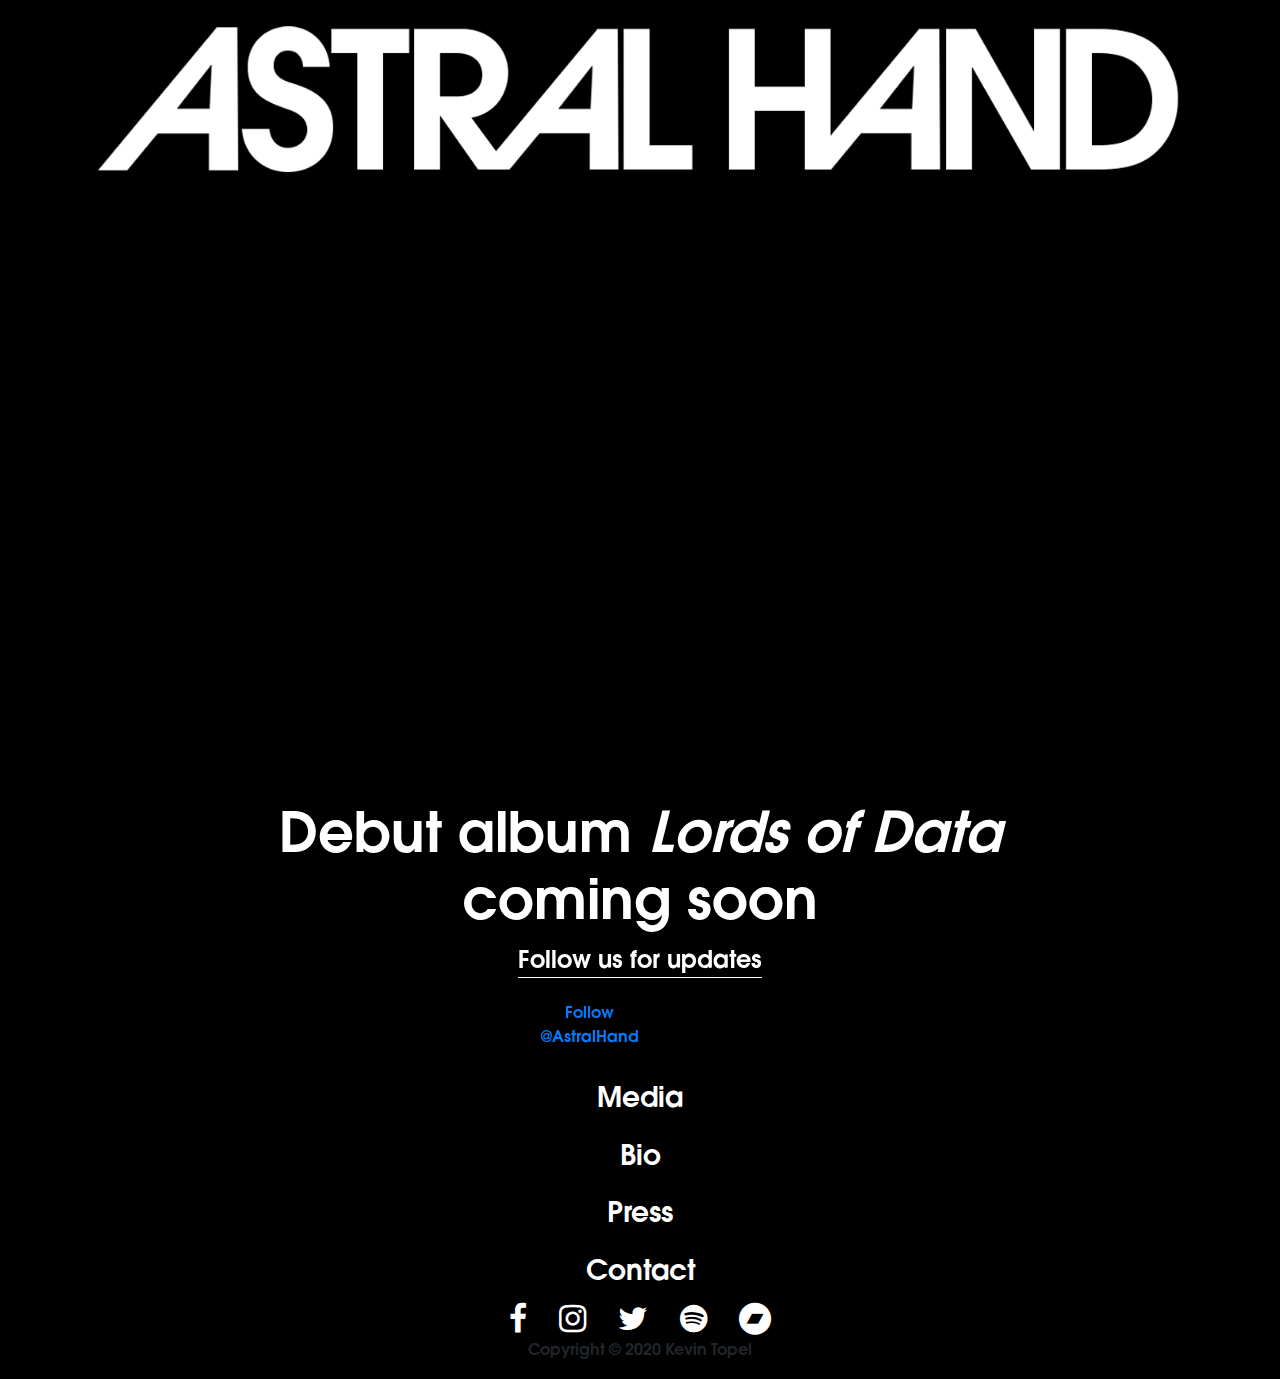
==== index.html @ 94a3e152 "renamed files" ====
<!doctype html>
<html lang="en">
  <head>
    <!-- Required meta tags -->
    <meta charset="utf-8">
    <meta name="viewport" content="width=device-width, initial-scale=1, shrink-to-fit=no">

    <!-- Bootstrap CSS -->
    <link rel="stylesheet" href="https://stackpath.bootstrapcdn.com/bootstrap/4.3.1/css/bootstrap.min.css" integrity="sha384-ggOyR0iXCbMQv3Xipma34MD+dH/1fQ784/j6cY/iJTQUOhcWr7x9JvoRxT2MZw1T" crossorigin="anonymous">
    <link rel="stylesheet" href="https://cdnjs.cloudflare.com/ajax/libs/font-awesome/4.7.0/css/font-awesome.min.css">
    <link rel="stylesheet" href="styles.css">
    <title>ASTRAL HAND</title>
  </head>
  <body>

    <!-- facebook requirements -->
    <div id="fb-root"></div>
    <script async defer crossorigin="anonymous" src="https://connect.facebook.net/en_US/sdk.js#xfbml=1&version=v9.0&appId=209479510712229&autoLogAppEvents=1" nonce="8YjxgKuF"></script>

    <div class="container">
      <div class="row">
        <div class="col">
          <svg class="img-fluid" xmlns="http://www.w3.org/2000/svg" xmlns:xlink="http://www.w3.org/1999/xlink" width="1400" height="250" viewBox="0 0 1400 250">
            <image id="Layer_0" data-name="Layer 0" width="1400" height="250" xlink:href="[data-uri]"/>
            <image id="ASTRAL_HAND_copy" data-name="ASTRAL HAND copy" x="16" y="33" width="1367" height="184" xlink:href="[data-uri]"/>
          </svg>
        </div>
      </div>

      <div class="row">
        <div class="col text-center d-flex justify-content-center">
          <iframe class="d-none d-md-flex rounded mb-0" style="border: 0; width: 50%; height: auto;" src="https://bandcamp.com/EmbeddedPlayer/track=705597016/size=large/bgcol=ffffff/linkcol=0687f5/tracklist=false/artwork=small/transparent=true/" seamless><a href="https://astralhand.bandcamp.com/track/navigator-single">Navigator (Single) by ASTRAL HAND</a></iframe>
          <iframe class="d-flex d-md-none rounded mb-1" style="border: 0; width: 100%; height: 42px;" src="https://bandcamp.com/EmbeddedPlayer/track=705597016/size=small/bgcol=ffffff/linkcol=0687f5/artwork=none/transparent=true/" seamless><a href="https://astralhand.bandcamp.com/track/navigator-single">Navigator (Single) by ASTRAL HAND</a></iframe>
          <!-- <iframe class="d-flex d-md-none rounded mb-3" style="border: 0; width: 350px; height: 442px;" src="https://bandcamp.com/EmbeddedPlayer/track=705597016/size=large/bgcol=ffffff/linkcol=0687f5/tracklist=false/transparent=true/" seamless><a href="https://astralhand.bandcamp.com/track/navigator-single">Navigator (Single) by ASTRAL HAND</a></iframe> -->
        </div>
      </div>

      <div class="row mb-1">
        <div class="col">
          <div id="mobile-jumbo" class="jumbotron jumbotron-fluid d-flex d-md-none">
            <div class="container-fluid text-center text-white border-light rounded">
              <div class="row">
                <div class="col-12 d-flex justify-content-center">
                  <p></p>
                  <p class=" animated">Debut album <i>Lords of Data</i> coming soon</p>
                </div>
              </div>
              <div class="row">
                <div class="col d-flex justify-content-center text-left">
                  <p class="animated border-bottom border-light">Follow us for updates</p>
                </div>
              </div>
              <div class="row">
                <div class="col-4">

                </div>
                <div class="col-4">
                  <div class="container-fluid">
                    <div class="row">
                      <div class="col-5">

                      </div>
                      <div class="col-2 d-flex flex-row justify-content-center align-middle mt-0">
                        <div class="fb-like scl-btn mx-4" data-href="https://www.facebook.com/astralhandband" data-layout="button" data-action="like" data-size="large" data-share="false"></div>
                        <a href="https://twitter.com/AstralHand?ref_src=twsrc%5Etfw" class="twitter-follow-button scl-btn mx-4" data-show-screen-name="false" data-size="large" data-show-count="false">Follow @AstralHand</a><script async src="https://platform.twitter.com/widgets.js" charset="utf-8"></script>
                        <iframe class="scl-btn mx-4" src="https://open.spotify.com/follow/1/?uri=spotify:artist:28O8ZqABd2cCWb66kEAWxn&size=basic&theme=dark&show-count=0" width="150" height="25" scrolling="no" frameborder="0" style="border:none; overflow:hidden;" allowtransparency="true"></iframe>
                      </div>
                      <div class="col-5">

                      </div>
                    </div>
                  </div>
                </div>
                <div class="col-4">

                </div>
              </div>
              </div>
            </div>
          </div>
        </div>
      </div>
      <!-- <div class="row">
        <div class="col">
            <img class="img-fluid rounded mb-0" src="astral_hand_assets/astral_hand_band.jpg" alt="">
        </div>
      </div> -->
      <div class="row  mb-0">
        <div class="col">
          <div id="animation" class="carousel slide" data-ride="carousel">
            <div class="carousel-inner">
              <div class="carousel-item active">
                <div class="embed-responsive embed-responsive-16by9">
                  <video class="embed-resposnive-item rounded" src="astral_hand_assets/astral_hand_animation.mp4" autoplay muted loop></video>
                </div>
                <div class="carousel-caption d-none d-md-flex">
                  <div class="container text-center text-white">
                    <div class="row">
                      <div class="col-12 d-flex justify-content-center">
                        <h1 class="display-4 animated">Debut album <i>Lords of Data</i> coming soon</h1>
                      </div>
                    </div>
                    <div class="row">
                      <div class="col d-flex justify-content-center text-left">
                        <h4 class="animated border-bottom border-light">Follow us for updates</h4>
                      </div>
                    </div>
                    <div class="row">
                      <div class="col-4">

                      </div>
                      <div class="col-4">
                        <div class="container-fluid">
                          <div class="row">
                            <div class="col-5">

                            </div>
                            <div class="col-2 d-flex flex-row justify-content-center align-middle mt-3">
                              <div class="fb-like scl-btn mx-4" data-href="https://www.facebook.com/astralhandband" data-layout="button" data-action="like" data-size="large" data-share="false"></div>
                              <a href="https://twitter.com/AstralHand?ref_src=twsrc%5Etfw" class="twitter-follow-button scl-btn mx-4" data-show-screen-name="false" data-size="large" data-show-count="false">Follow @AstralHand</a><script async src="https://platform.twitter.com/widgets.js" charset="utf-8"></script>
                              <iframe class="scl-btn mx-4" src="https://open.spotify.com/follow/1/?uri=spotify:artist:28O8ZqABd2cCWb66kEAWxn&size=basic&theme=dark&show-count=0" width="150" height="25" scrolling="no" frameborder="0" style="border:none; overflow:hidden;" allowtransparency="true"></iframe>
                            </div>
                            <div class="col-5">

                            </div>
                          </div>
                        </div>
                      </div>
                      <div class="col-4">

                      </div>
                    </div>
                  </div>
                </div>
              </div>
            </div>
          </div>
        </div>
      </div>
      <div class="row">
        <div class="col">
          <div id="accordion" class="text-center">
            <div class="card">
              <div class="card-header" id="media">
                <h3 class="mb-0">
                  <a href="#media" class="collapsed text-white" data-toggle="collapse" data-target="#media-content" aria-expanded="false" aria-controls="bio-content">
                  Media
                </a>
              </h3>
              </div>
              <div class="container">
                <div class="row">
                  <div class="col">
                    <div id="media-content" class="collapse" aria-labelledby="media" data-parent="#accordion">
                      <div class="container-fluid">
                        <div class="row py-1">
                          <div class="col-0 col-md-3">

                          </div>
                          <div class="col-12 col-md-6 d-flex justify-content-center">
                              <span class="d-none d-md-block embed-responsive embed-responsive-1by1">
                                <blockquote class="instagram-media embed-responsive-item" data-instgrm-permalink="https://www.instagram.com/p/CJyxwRrnAkh/?utm_source=ig_embed&amp;utm_campaign=loading" data-instgrm-version="13" style=" background:#FFF; border:0; border-radius:3px; box-shadow:0 0 1px 0 rgba(0,0,0,0.5),0 1px 10px 0 rgba(0,0,0,0.15); margin: 1px; max-width:540px; min-width:326px; padding:0; width:99.375%; width:-webkit-calc(100% - 2px); width:calc(100% - 2px);"><div style="padding:16px;"> <a href="https://www.instagram.com/p/CJyxwRrnAkh/?utm_source=ig_embed&amp;utm_campaign=loading" style=" background:#FFFFFF; line-height:0; padding:0 0; text-align:center; text-decoration:none; width:100%;" target="_blank"> <div style=" display: flex; flex-direction: row; align-items: center;"> <div style="background-color: #F4F4F4; border-radius: 50%; flex-grow: 0; height: 40px; margin-right: 14px; width: 40px;"></div> <div style="display: flex; flex-direction: column; flex-grow: 1; justify-content: center;"> <div style=" background-color: #F4F4F4; border-radius: 4px; flex-grow: 0; height: 14px; margin-bottom: 6px; width: 100px;"></div> <div style=" background-color: #F4F4F4; border-radius: 4px; flex-grow: 0; height: 14px; width: 60px;"></div></div></div><div style="padding: 19% 0;"></div> <div style="display:block; height:50px; margin:0 auto 12px; width:50px;"><svg width="50px" height="50px" viewBox="0 0 60 60" version="1.1" xmlns="https://www.w3.org/2000/svg" xmlns:xlink="https://www.w3.org/1999/xlink"><g stroke="none" stroke-width="1" fill="none" fill-rule="evenodd"><g transform="translate(-511.000000, -20.000000)" fill="#000000"><g><path d="M556.869,30.41 C554.814,30.41 553.148,32.076 553.148,34.131 C553.148,36.186 554.814,37.852 556.869,37.852 C558.924,37.852 560.59,36.186 560.59,34.131 C560.59,32.076 558.924,30.41 556.869,30.41 M541,60.657 C535.114,60.657 530.342,55.887 530.342,50 C530.342,44.114 535.114,39.342 541,39.342 C546.887,39.342 551.658,44.114 551.658,50 C551.658,55.887 546.887,60.657 541,60.657 M541,33.886 C532.1,33.886 524.886,41.1 524.886,50 C524.886,58.899 532.1,66.113 541,66.113 C549.9,66.113 557.115,58.899 557.115,50 C557.115,41.1 549.9,33.886 541,33.886 M565.378,62.101 C565.244,65.022 564.756,66.606 564.346,67.663 C563.803,69.06 563.154,70.057 562.106,71.106 C561.058,72.155 560.06,72.803 558.662,73.347 C557.607,73.757 556.021,74.244 553.102,74.378 C549.944,74.521 548.997,74.552 541,74.552 C533.003,74.552 532.056,74.521 528.898,74.378 C525.979,74.244 524.393,73.757 523.338,73.347 C521.94,72.803 520.942,72.155 519.894,71.106 C518.846,70.057 518.197,69.06 517.654,67.663 C517.244,66.606 516.755,65.022 516.623,62.101 C516.479,58.943 516.448,57.996 516.448,50 C516.448,42.003 516.479,41.056 516.623,37.899 C516.755,34.978 517.244,33.391 517.654,32.338 C518.197,30.938 518.846,29.942 519.894,28.894 C520.942,27.846 521.94,27.196 523.338,26.654 C524.393,26.244 525.979,25.756 528.898,25.623 C532.057,25.479 533.004,25.448 541,25.448 C548.997,25.448 549.943,25.479 553.102,25.623 C556.021,25.756 557.607,26.244 558.662,26.654 C560.06,27.196 561.058,27.846 562.106,28.894 C563.154,29.942 563.803,30.938 564.346,32.338 C564.756,33.391 565.244,34.978 565.378,37.899 C565.522,41.056 565.552,42.003 565.552,50 C565.552,57.996 565.522,58.943 565.378,62.101 M570.82,37.631 C570.674,34.438 570.167,32.258 569.425,30.349 C568.659,28.377 567.633,26.702 565.965,25.035 C564.297,23.368 562.623,22.342 560.652,21.575 C558.743,20.834 556.562,20.326 553.369,20.18 C550.169,20.033 549.148,20 541,20 C532.853,20 531.831,20.033 528.631,20.18 C525.438,20.326 523.257,20.834 521.349,21.575 C519.376,22.342 517.703,23.368 516.035,25.035 C514.368,26.702 513.342,28.377 512.574,30.349 C511.834,32.258 511.326,34.438 511.181,37.631 C511.035,40.831 511,41.851 511,50 C511,58.147 511.035,59.17 511.181,62.369 C511.326,65.562 511.834,67.743 512.574,69.651 C513.342,71.625 514.368,73.296 516.035,74.965 C517.703,76.634 519.376,77.658 521.349,78.425 C523.257,79.167 525.438,79.673 528.631,79.82 C531.831,79.965 532.853,80.001 541,80.001 C549.148,80.001 550.169,79.965 553.369,79.82 C556.562,79.673 558.743,79.167 560.652,78.425 C562.623,77.658 564.297,76.634 565.965,74.965 C567.633,73.296 568.659,71.625 569.425,69.651 C570.167,67.743 570.674,65.562 570.82,62.369 C570.966,59.17 571,58.147 571,50 C571,41.851 570.966,40.831 570.82,37.631"></path></g></g></g></svg></div><div style="padding-top: 8px;"> <div style=" color:#3897f0; font-family:Arial,sans-serif; font-size:14px; font-style:normal; font-weight:550; line-height:18px;"> View this post on Instagram</div></div><div style="padding: 12.5% 0;"></div> <div style="display: flex; flex-direction: row; margin-bottom: 14px; align-items: center;"><div> <div style="background-color: #F4F4F4; border-radius: 50%; height: 12.5px; width: 12.5px; transform: translateX(0px) translateY(7px);"></div> <div style="background-color: #F4F4F4; height: 12.5px; transform: rotate(-45deg) translateX(3px) translateY(1px); width: 12.5px; flex-grow: 0; margin-right: 14px; margin-left: 2px;"></div> <div style="background-color: #F4F4F4; border-radius: 50%; height: 12.5px; width: 12.5px; transform: translateX(9px) translateY(-18px);"></div></div><div style="margin-left: 8px;"> <div style=" background-color: #F4F4F4; border-radius: 50%; flex-grow: 0; height: 20px; width: 20px;"></div> <div style=" width: 0; height: 0; border-top: 2px solid transparent; border-left: 6px solid #f4f4f4; border-bottom: 2px solid transparent; transform: translateX(16px) translateY(-4px) rotate(30deg)"></div></div><div style="margin-left: auto;"> <div style=" width: 0px; border-top: 8px solid #F4F4F4; border-right: 8px solid transparent; transform: translateY(16px);"></div> <div style=" background-color: #F4F4F4; flex-grow: 0; height: 12px; width: 16px; transform: translateY(-4px);"></div> <div style=" width: 0; height: 0; border-top: 8px solid #F4F4F4; border-left: 8px solid transparent; transform: translateY(-4px) translateX(8px);"></div></div></div> <div style="display: flex; flex-direction: column; flex-grow: 1; justify-content: center; margin-bottom: 24px;"> <div style=" background-color: #F4F4F4; border-radius: 4px; flex-grow: 0; height: 14px; margin-bottom: 6px; width: 224px;"></div> <div style=" background-color: #F4F4F4; border-radius: 4px; flex-grow: 0; height: 14px; width: 144px;"></div></div></a><p style=" color:#c9c8cd; font-family:Arial,sans-serif; font-size:14px; line-height:17px; margin-bottom:0; margin-top:8px; overflow:hidden; padding:8px 0 7px; text-align:center; text-overflow:ellipsis; white-space:nowrap;"><a href="https://www.instagram.com/p/CJyxwRrnAkh/?utm_source=ig_embed&amp;utm_campaign=loading" style=" color:#c9c8cd; font-family:Arial,sans-serif; font-size:14px; font-style:normal; font-weight:normal; line-height:17px; text-decoration:none;" target="_blank">A post shared by ASTRAL HAND (@astral_hand)</a></p></div></blockquote> <script async src="//www.instagram.com/embed.js"></script>
                              </span>
                            <span class="d-block d-md-none">
                              <blockquote class="instagram-media text-center" data-instgrm-permalink="https://www.instagram.com/p/CJyxwRrnAkh/?utm_source=ig_embed&amp;utm_campaign=loading" data-instgrm-version="13" style=" background:#FFF; border:0; border-radius:3px; box-shadow:0 0 1px 0 rgba(0,0,0,0.5),0 1px 10px 0 rgba(0,0,0,0.15); margin: 1px; max-width:540px; min-width:326px; padding:0; width:99.375%; width:-webkit-calc(100% - 2px); width:calc(100% - 2px);"><div style="padding:16px;"> <a href="https://www.instagram.com/p/CJyxwRrnAkh/?utm_source=ig_embed&amp;utm_campaign=loading" style=" background:#FFFFFF; line-height:0; padding:0 0; text-align:center; text-decoration:none; width:100%;" target="_blank"> <div style=" display: flex; flex-direction: row; align-items: center;"> <div style="background-color: #F4F4F4; border-radius: 50%; flex-grow: 0; height: 40px; margin-right: 14px; width: 40px;"></div> <div style="display: flex; flex-direction: column; flex-grow: 1; justify-content: center;"> <div style=" background-color: #F4F4F4; border-radius: 4px; flex-grow: 0; height: 14px; margin-bottom: 6px; width: 100px;"></div> <div style=" background-color: #F4F4F4; border-radius: 4px; flex-grow: 0; height: 14px; width: 60px;"></div></div></div><div style="padding: 19% 0;"></div> <div style="display:block; height:50px; margin:0 auto 12px; width:50px;"><svg width="50px" height="50px" viewBox="0 0 60 60" version="1.1" xmlns="https://www.w3.org/2000/svg" xmlns:xlink="https://www.w3.org/1999/xlink"><g stroke="none" stroke-width="1" fill="none" fill-rule="evenodd"><g transform="translate(-511.000000, -20.000000)" fill="#000000"><g><path d="M556.869,30.41 C554.814,30.41 553.148,32.076 553.148,34.131 C553.148,36.186 554.814,37.852 556.869,37.852 C558.924,37.852 560.59,36.186 560.59,34.131 C560.59,32.076 558.924,30.41 556.869,30.41 M541,60.657 C535.114,60.657 530.342,55.887 530.342,50 C530.342,44.114 535.114,39.342 541,39.342 C546.887,39.342 551.658,44.114 551.658,50 C551.658,55.887 546.887,60.657 541,60.657 M541,33.886 C532.1,33.886 524.886,41.1 524.886,50 C524.886,58.899 532.1,66.113 541,66.113 C549.9,66.113 557.115,58.899 557.115,50 C557.115,41.1 549.9,33.886 541,33.886 M565.378,62.101 C565.244,65.022 564.756,66.606 564.346,67.663 C563.803,69.06 563.154,70.057 562.106,71.106 C561.058,72.155 560.06,72.803 558.662,73.347 C557.607,73.757 556.021,74.244 553.102,74.378 C549.944,74.521 548.997,74.552 541,74.552 C533.003,74.552 532.056,74.521 528.898,74.378 C525.979,74.244 524.393,73.757 523.338,73.347 C521.94,72.803 520.942,72.155 519.894,71.106 C518.846,70.057 518.197,69.06 517.654,67.663 C517.244,66.606 516.755,65.022 516.623,62.101 C516.479,58.943 516.448,57.996 516.448,50 C516.448,42.003 516.479,41.056 516.623,37.899 C516.755,34.978 517.244,33.391 517.654,32.338 C518.197,30.938 518.846,29.942 519.894,28.894 C520.942,27.846 521.94,27.196 523.338,26.654 C524.393,26.244 525.979,25.756 528.898,25.623 C532.057,25.479 533.004,25.448 541,25.448 C548.997,25.448 549.943,25.479 553.102,25.623 C556.021,25.756 557.607,26.244 558.662,26.654 C560.06,27.196 561.058,27.846 562.106,28.894 C563.154,29.942 563.803,30.938 564.346,32.338 C564.756,33.391 565.244,34.978 565.378,37.899 C565.522,41.056 565.552,42.003 565.552,50 C565.552,57.996 565.522,58.943 565.378,62.101 M570.82,37.631 C570.674,34.438 570.167,32.258 569.425,30.349 C568.659,28.377 567.633,26.702 565.965,25.035 C564.297,23.368 562.623,22.342 560.652,21.575 C558.743,20.834 556.562,20.326 553.369,20.18 C550.169,20.033 549.148,20 541,20 C532.853,20 531.831,20.033 528.631,20.18 C525.438,20.326 523.257,20.834 521.349,21.575 C519.376,22.342 517.703,23.368 516.035,25.035 C514.368,26.702 513.342,28.377 512.574,30.349 C511.834,32.258 511.326,34.438 511.181,37.631 C511.035,40.831 511,41.851 511,50 C511,58.147 511.035,59.17 511.181,62.369 C511.326,65.562 511.834,67.743 512.574,69.651 C513.342,71.625 514.368,73.296 516.035,74.965 C517.703,76.634 519.376,77.658 521.349,78.425 C523.257,79.167 525.438,79.673 528.631,79.82 C531.831,79.965 532.853,80.001 541,80.001 C549.148,80.001 550.169,79.965 553.369,79.82 C556.562,79.673 558.743,79.167 560.652,78.425 C562.623,77.658 564.297,76.634 565.965,74.965 C567.633,73.296 568.659,71.625 569.425,69.651 C570.167,67.743 570.674,65.562 570.82,62.369 C570.966,59.17 571,58.147 571,50 C571,41.851 570.966,40.831 570.82,37.631"></path></g></g></g></svg></div><div style="padding-top: 8px;"> <div style=" color:#3897f0; font-family:Arial,sans-serif; font-size:14px; font-style:normal; font-weight:550; line-height:18px;"> View this post on Instagram</div></div><div style="padding: 12.5% 0;"></div> <div style="display: flex; flex-direction: row; margin-bottom: 14px; align-items: center;"><div> <div style="background-color: #F4F4F4; border-radius: 50%; height: 12.5px; width: 12.5px; transform: translateX(0px) translateY(7px);"></div> <div style="background-color: #F4F4F4; height: 12.5px; transform: rotate(-45deg) translateX(3px) translateY(1px); width: 12.5px; flex-grow: 0; margin-right: 14px; margin-left: 2px;"></div> <div style="background-color: #F4F4F4; border-radius: 50%; height: 12.5px; width: 12.5px; transform: translateX(9px) translateY(-18px);"></div></div><div style="margin-left: 8px;"> <div style=" background-color: #F4F4F4; border-radius: 50%; flex-grow: 0; height: 20px; width: 20px;"></div> <div style=" width: 0; height: 0; border-top: 2px solid transparent; border-left: 6px solid #f4f4f4; border-bottom: 2px solid transparent; transform: translateX(16px) translateY(-4px) rotate(30deg)"></div></div><div style="margin-left: auto;"> <div style=" width: 0px; border-top: 8px solid #F4F4F4; border-right: 8px solid transparent; transform: translateY(16px);"></div> <div style=" background-color: #F4F4F4; flex-grow: 0; height: 12px; width: 16px; transform: translateY(-4px);"></div> <div style=" width: 0; height: 0; border-top: 8px solid #F4F4F4; border-left: 8px solid transparent; transform: translateY(-4px) translateX(8px);"></div></div></div> <div style="display: flex; flex-direction: column; flex-grow: 1; justify-content: center; margin-bottom: 24px;"> <div style=" background-color: #F4F4F4; border-radius: 4px; flex-grow: 0; height: 14px; margin-bottom: 6px; width: 224px;"></div> <div style=" background-color: #F4F4F4; border-radius: 4px; flex-grow: 0; height: 14px; width: 144px;"></div></div></a><p style=" color:#c9c8cd; font-family:Arial,sans-serif; font-size:14px; line-height:17px; margin-bottom:0; margin-top:8px; overflow:hidden; padding:8px 0 7px; text-align:center; text-overflow:ellipsis; white-space:nowrap;"><a href="https://www.instagram.com/p/CJyxwRrnAkh/?utm_source=ig_embed&amp;utm_campaign=loading" style=" color:#c9c8cd; font-family:Arial,sans-serif; font-size:14px; font-style:normal; font-weight:normal; line-height:17px; text-decoration:none;" target="_blank">A post shared by ASTRAL HAND (@astral_hand)</a></p></div></blockquote> <script async src="//www.instagram.com/embed.js"></script>
                            </span>
                          </div>
                        <div class="col-md-3 col-0">

                        </div>
                        </div>
                        </div>
                          <div class="col-12">
                            <div class="embed-responsive embed-responsive-16by9 mb-0 m-md-3 mb-2">
                              <iframe class="rounded" src="https://www.facebook.com/plugins/video.php?height=314&href=https%3A%2F%2Fwww.facebook.com%2Fastralhandband%2Fvideos%2F982353108917970%2F&show_text=false&width=560" width="560" height="314" style="border:none;overflow:hidden" scrolling="no" frameborder="0" allowfullscreen="true" allow="autoplay; clipboard-write; encrypted-media; picture-in-picture; web-share" allowFullScreen="true"></iframe>
                            </div>
                          </div>
                          <div class="row">
                            <div class="col-6">
                              <img class="m-md-3 p-0 img-fluid" src="astral_hand_assets/band3.jpg" alt="">
                            </div>
                            <div class="col-6">
                              <img class="m-md-3 p-0 img-fluid" src="astral_hand_assets/band4.jpg" alt="">
                            </div>
                            <div class="col-6">
                              <img class="m-md-3 p-0 img-fluid" src="astral_hand_assets/band1.jpg" alt="">
                            </div>
                            <div class="col-6">
                              <img class="m-md-3 p-0 img-fluid" src="astral_hand_assets/band2.jpg" alt="">
                            </div>
                          </div>
                        </div>
                      </div>
                    </div>
              </div>
            </div>
            <div class="card">
              <div class="card-header" id="bio">
                <h3 class="mb-0">
                  <a href="#bio" class="collapsed text-white" data-toggle="collapse" data-target="#bio-content" aria-expanded="false" aria-controls="bio-content">
                  Bio
                </a>
              </h3>
              </div>
              <div class="container-fluid">
                <div class="row">
                  <div class="col">
                    <div id="bio-content" class="collapse" aria-labelledby="bio" data-parent="#accordion">
                      <div class="card-body border-top border-light">
                        <img class="img-fluid rounded mb-4" src="astral_hand_assets/astral_hand_band.jpg" alt="">
                        <p class="text-left">
                        ASTRAL HAND is a 4-piece heavy-psych band that channels a deeply cosmic mood. By using synth-driven melodies, fuzzed-out guitar riffs, thundering drums, and lyrical themes meditating on interstellar deities, ASTRAL HAND searches for life and love in the universe at large.
                        </p>
                        <p class="text-left">
                        Over the course of the past 2 years ASTRAL HAND has been carefully programming their very first transmission.  After recording their debut album, Lords Of Data, with Shane Hochstettler of Howl Street Studios throughout early 2020, Al Kraemer, Victor Buell, Anthony Smith, and Dan Dahl have been patiently waiting in the shadows for their moment of action.  After spending months in the musical purgatory caused by the Covid-19 pandemic, the time has come for the Lords Of Data to step into the light.
                        </p>
                        <p class="text-left">
                        Astral Hand is currently seeking label representation.
                        </p>
                      </div>
                    </div>
                  </div>
                </div>
              </div>
            </div>

            <div class="card">
              <div class="card-header" id="press">
                <h3 class="mb-0">
                  <a  href="#press" class="collapsed text-white" data-toggle="collapse" data-target="#press-content" aria-expanded="false" aria-controls="press">
                  Press
                </a>
              </h3>
              </div>
              <div class="container-fluid">
                <div class="row">
                  <div class="col">
                    <div id="press-content" class="collapse" aria-labelledby="press-content" data-parent="#accordion">
                      <div class="card-body border-top border-light">
                          <a class="text-white" href="https://www.psychedelicbabymag.com/2020/10/navigator-by-astral-hand.html">
                            <blockquote cite="https://www.psychedelicbabymag.com/2020/10/navigator-by-astral-hand.html" class="">
                              <p class="text-left">"‘Navigator,’ repetitive, polyrhythmic percussion and guitar riffs are accompanied by smooth synth melodies and vocal harmonies that transport you to a time where travel between star-systems might be a part of everyday life."</p>
                              <footer class="blockquote-footer text-center"><cite title="Psychedelic Baby Mag">It’s Psychedelic Baby Magazine</cite></footer>
                            </blockquote>
                          </a>
                          <a class="text-white" href="http://theobelisk.net/obelisk/2019/04/04/astral-hand-universe-machine-release/">
                            <blockquote cite="http://theobelisk.net/obelisk/2019/04/04/astral-hand-universe-machine-release/">
                              <p class="text-left">“Perhaps you feel the galaxy could stand a good smiting.  Fair.  Meet Astral Hand from Milwaukee.  The band arrives as the result of a maybe-permanent teardown of their former outfit, Calliope, whose third and seemingly final album, Chapel Perilous, came out in 2018.  Same dudes, new vibe, new name.”</p>
                              <footer class="blockquote-footer text-center"><cite title="The Obelisk">The Obelisk</cite></footer>
                            </blockquote>
                          </a>
                      </div>
                    </div>
                  </div>
                </div>
              </div>
            </div>

            <div class="card">
              <div class="card-header" id="contact">
                <h3 class="mb-0">
                  <a href="contact" class="collapsed text-white" data-toggle="collapse" data-target="#contact-content" aria-expanded="false" aria-controls="contact-content">
                  Contact
                </a>
              </h3>
              </div>
              <div id="contact-content" class="collapse" aria-labelledby="contact-content" data-parent="#accordion">
                <div class="card-body border-top border-light">
                  <a class="text-white" href="mailto:astralhandband@gmail.com" target="#">astralhandband@gmail.com</a>
                </div>
              </div>
            </div>
          </div>
        </div>
      </div>
      <div class="row footer">
          <div id="footer-icons" class="col d-flex justify-content-center">
            <a class="text-white fa fa-facebook px-3" target="_blank" href="https://www.facebook.com/astralhandband"></a>
            <a class="text-white fa fa-instagram px-3" target="_blank" href="https://www.instagram.com/astral_hand/"></a>
            <a class="text-white fa fa-twitter px-3" target="_blank" href="https://twitter.com/AstralHand"></a>
            <a class="text-white fa fa-spotify px-3" href="https://open.spotify.com/album/76ETdo8GaIOCAUUql6NHcG?highlight=spotify:track:4jn6EGV0DHclai0pNvFRs2" target="_blank"></a>
            <a class="text-white fa fa-bandcamp px-3" target="_blank" href="https://astralhand.bandcamp.com/"></a>
          </div>
        </div>
      <div class="row">
        <div class="col d-flex justify-content-center mt-1">
          <p id="copyright"> Copyright &copy 2020 Kevin Topel</p>
        </div>
      </div>
      </div>
    </div>
    <!-- Optional JavaScript -->
    <!-- jQuery first, then Popper.js, then Bootstrap JS -->
    <script src="https://code.jquery.com/jquery-3.3.1.slim.min.js" integrity="sha384-q8i/X+965DzO0rT7abK41JStQIAqVgRVzpbzo5smXKp4YfRvH+8abtTE1Pi6jizo" crossorigin="anonymous"></script>
    <script src="https://cdnjs.cloudflare.com/ajax/libs/popper.js/1.14.7/umd/popper.min.js" integrity="sha384-UO2eT0CpHqdSJQ6hJty5KVphtPhzWj9WO1clHTMGa3JDZwrnQq4sF86dIHNDz0W1" crossorigin="anonymous"></script>
    <script src="https://stackpath.bootstrapcdn.com/bootstrap/4.3.1/js/bootstrap.min.js" integrity="sha384-JjSmVgyd0p3pXB1rRibZUAYoIIy6OrQ6VrjIEaFf/nJGzIxFDsf4x0xIM+B07jRM" crossorigin="anonymous"></script>
    <script async defer src="//platform.instagram.com/de_DE/embeds.js"></script>
  </body>
</html>
---- styles.css ----
@font-face {
  font-family: avantGardepro;
  src: url(astral_hand_assets/fonts/ITCAvantGardePro-Demi.otf);
}
body {
  background-color: black;
  font-family: avantGardepro;
}

.card, .card-header, .card-body {
  border: none;
  background-color: black;
  color: white;
}
.animated {
  animation: mymove 10s infinite;
}
.scl-btn {
  height: 30px;
  width: 100px;
}

@keyframes mymove {
  0% {text-shadow: 2px 2px 2px purple;}
  25% {text-shadow: 2px 2px 2px blue;}
  75% {text-shadow: 2px 2px 2px orange;}
  100% {text-shadow: 2px 2px 2px purple;}
}

#footer-icons a {
  font-size: 200%;
}

#mobile-jumbo {
  background-color: black;
  font-size: 80%;
}
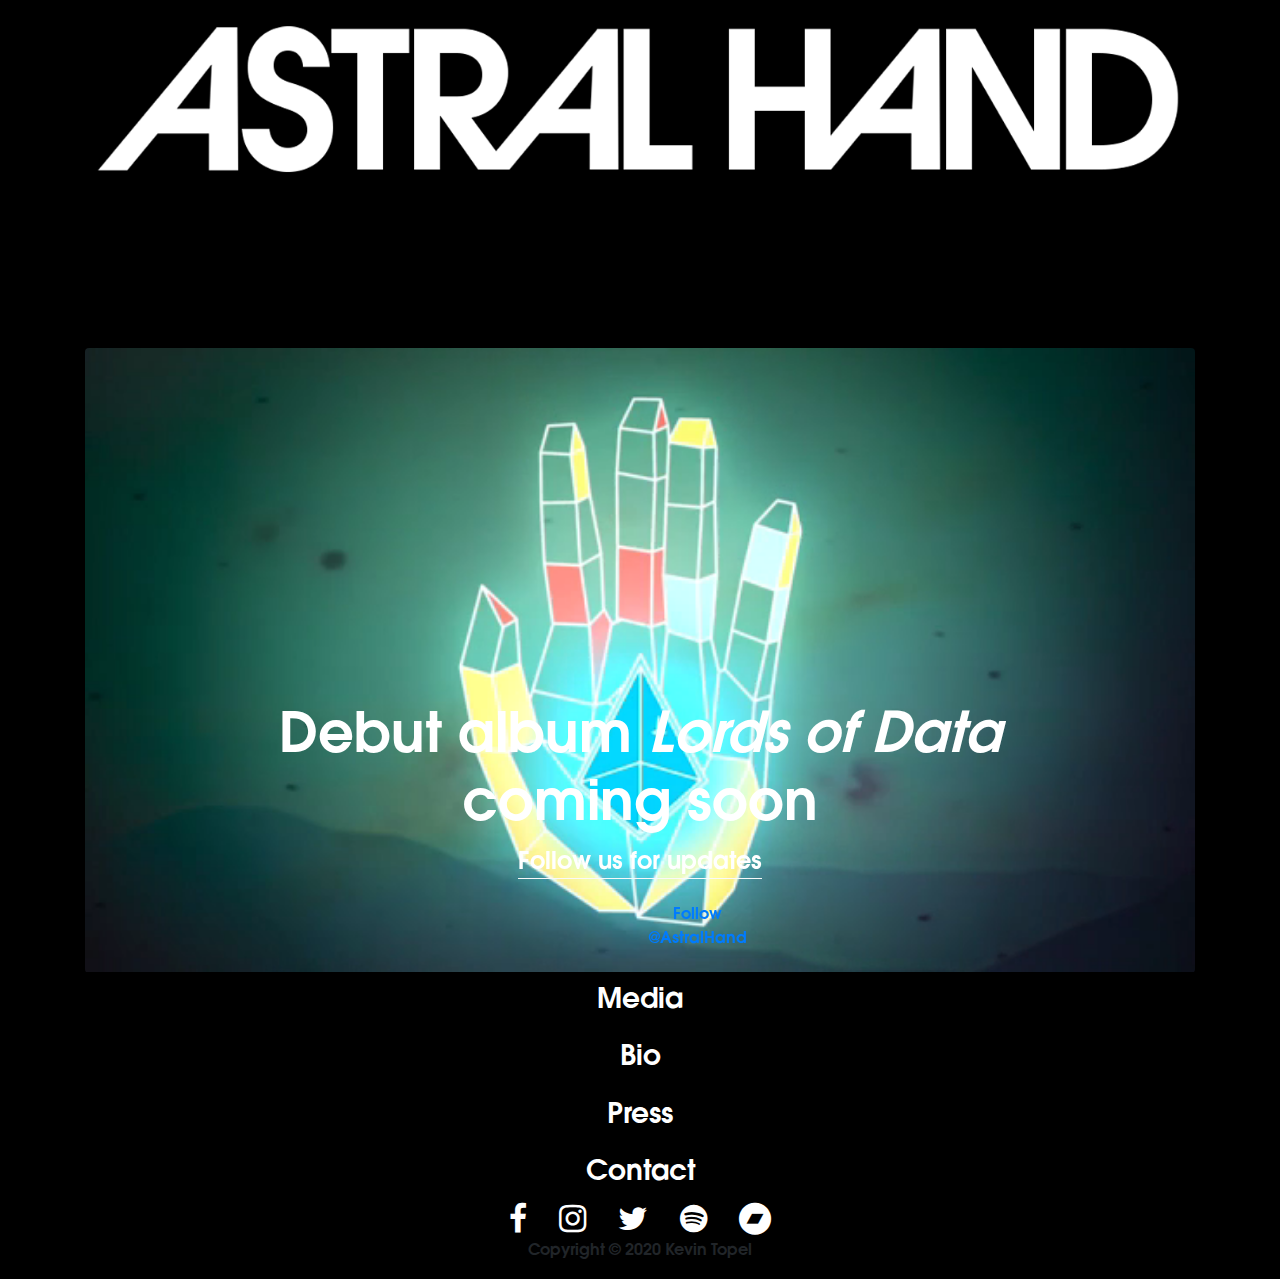
==== commit 8dae0236: "added media copyrights w/links; changed media type for animation" ====
--- a/index.html
+++ b/index.html
@@ -31,78 +31,28 @@
         <div class="col text-center d-flex justify-content-center">
           <iframe class="d-none d-md-flex rounded mb-0" style="border: 0; width: 50%; height: auto;" src="https://bandcamp.com/EmbeddedPlayer/track=705597016/size=large/bgcol=ffffff/linkcol=0687f5/tracklist=false/artwork=small/transparent=true/" seamless><a href="https://astralhand.bandcamp.com/track/navigator-single">Navigator (Single) by ASTRAL HAND</a></iframe>
           <iframe class="d-flex d-md-none rounded mb-1" style="border: 0; width: 100%; height: 42px;" src="https://bandcamp.com/EmbeddedPlayer/track=705597016/size=small/bgcol=ffffff/linkcol=0687f5/artwork=none/transparent=true/" seamless><a href="https://astralhand.bandcamp.com/track/navigator-single">Navigator (Single) by ASTRAL HAND</a></iframe>
-          <!-- <iframe class="d-flex d-md-none rounded mb-3" style="border: 0; width: 350px; height: 442px;" src="https://bandcamp.com/EmbeddedPlayer/track=705597016/size=large/bgcol=ffffff/linkcol=0687f5/tracklist=false/transparent=true/" seamless><a href="https://astralhand.bandcamp.com/track/navigator-single">Navigator (Single) by ASTRAL HAND</a></iframe> -->
-        </div>
-      </div>
-
-      <div class="row mb-1">
-        <div class="col">
-          <div id="mobile-jumbo" class="jumbotron jumbotron-fluid d-flex d-md-none">
-            <div class="container-fluid text-center text-white border-light rounded">
-              <div class="row">
-                <div class="col-12 d-flex justify-content-center">
-                  <p></p>
-                  <p class=" animated">Debut album <i>Lords of Data</i> coming soon</p>
-                </div>
-              </div>
-              <div class="row">
-                <div class="col d-flex justify-content-center text-left">
-                  <p class="animated border-bottom border-light">Follow us for updates</p>
-                </div>
-              </div>
-              <div class="row">
-                <div class="col-4">
-
-                </div>
-                <div class="col-4">
-                  <div class="container-fluid">
-                    <div class="row">
-                      <div class="col-5">
-
-                      </div>
-                      <div class="col-2 d-flex flex-row justify-content-center align-middle mt-0">
-                        <div class="fb-like scl-btn mx-4" data-href="https://www.facebook.com/astralhandband" data-layout="button" data-action="like" data-size="large" data-share="false"></div>
-                        <a href="https://twitter.com/AstralHand?ref_src=twsrc%5Etfw" class="twitter-follow-button scl-btn mx-4" data-show-screen-name="false" data-size="large" data-show-count="false">Follow @AstralHand</a><script async src="https://platform.twitter.com/widgets.js" charset="utf-8"></script>
-                        <iframe class="scl-btn mx-4" src="https://open.spotify.com/follow/1/?uri=spotify:artist:28O8ZqABd2cCWb66kEAWxn&size=basic&theme=dark&show-count=0" width="150" height="25" scrolling="no" frameborder="0" style="border:none; overflow:hidden;" allowtransparency="true"></iframe>
-                      </div>
-                      <div class="col-5">
-
-                      </div>
-                    </div>
-                  </div>
-                </div>
-                <div class="col-4">
-
-                </div>
-              </div>
-              </div>
-            </div>
-          </div>
-        </div>
-      </div>
-      <!-- <div class="row">
-        <div class="col">
-            <img class="img-fluid rounded mb-0" src="astral_hand_assets/astral_hand_band.jpg" alt="">
-        </div>
-      </div> -->
+        </div>
+      </div>
       <div class="row  mb-0">
         <div class="col">
           <div id="animation" class="carousel slide" data-ride="carousel">
             <div class="carousel-inner">
               <div class="carousel-item active">
                 <div class="embed-responsive embed-responsive-16by9">
-                  <video class="embed-resposnive-item rounded" src="astral_hand_assets/astral_hand_animation.mp4" autoplay muted loop></video>
-                </div>
-                <div class="carousel-caption d-none d-md-flex">
+                  <video class="embed-resposnive-item rounded" src="astral_hand_assets/animation_gif.mov" autoplay muted loop></video>
+                </div>
+                <div class="carousel-caption">
                   <div class="container text-center text-white">
                     <div class="row">
                       <div class="col-12 d-flex justify-content-center">
-                        <h1 class="display-4 animated">Debut album <i>Lords of Data</i> coming soon</h1>
+                        <h1 class="d-none d-md-block display-4 animated">Debut album <i>Lords of Data</i> coming soon</h1>
+                        <p class="d-block d-md-none animated">Debut album <i>Lords of Data</i> coming soon</p>
                       </div>
                     </div>
                     <div class="row">
                       <div class="col d-flex justify-content-center text-left">
-                        <h4 class="animated border-bottom border-light">Follow us for updates</h4>
+                        <p class="d-block d-md-none animated border-bottom border-light">Follow us for updates</p>
+                        <h4 class="d-none d-md-block animated border-bottom border-light">Follow us for updates</h4>
                       </div>
                     </div>
                     <div class="row">
@@ -116,9 +66,9 @@
 
                             </div>
                             <div class="col-2 d-flex flex-row justify-content-center align-middle mt-3">
-                              <div class="fb-like scl-btn mx-4" data-href="https://www.facebook.com/astralhandband" data-layout="button" data-action="like" data-size="large" data-share="false"></div>
-                              <a href="https://twitter.com/AstralHand?ref_src=twsrc%5Etfw" class="twitter-follow-button scl-btn mx-4" data-show-screen-name="false" data-size="large" data-show-count="false">Follow @AstralHand</a><script async src="https://platform.twitter.com/widgets.js" charset="utf-8"></script>
-                              <iframe class="scl-btn mx-4" src="https://open.spotify.com/follow/1/?uri=spotify:artist:28O8ZqABd2cCWb66kEAWxn&size=basic&theme=dark&show-count=0" width="150" height="25" scrolling="no" frameborder="0" style="border:none; overflow:hidden;" allowtransparency="true"></iframe>
+                              <div class="fb-like scl-btn mx-2" data-href="https://www.facebook.com/astralhandband" data-layout="button" data-action="like" data-size="large" data-share="false"></div>
+                              <div class="scl-btn mx-auto"><iframe class="" src="https://open.spotify.com/follow/1/?uri=spotify:artist:28O8ZqABd2cCWb66kEAWxn&size=basic&theme=dark&show-count=0" width="300" height="56" scrolling="no" frameborder="0" style="border:none; overflow:hidden;" allowtransparency="true"></iframe></div>
+                              <a href="https://twitter.com/AstralHand?ref_src=twsrc%5Etfw" class="twitter-follow-button scl-btn mx-2" data-show-screen-name="false" data-size="large" data-show-count="false">Follow @AstralHand</a><script async src="https://platform.twitter.com/widgets.js" charset="utf-8"></script>
                             </div>
                             <div class="col-5">
 
@@ -152,7 +102,7 @@
                 <div class="row">
                   <div class="col">
                     <div id="media-content" class="collapse" aria-labelledby="media" data-parent="#accordion">
-                      <div class="container-fluid">
+                      <div class="card-body border-top border-light container-fluid">
                         <div class="row py-1">
                           <div class="col-0 col-md-3">
 
@@ -175,7 +125,7 @@
                               <iframe class="rounded" src="https://www.facebook.com/plugins/video.php?height=314&href=https%3A%2F%2Fwww.facebook.com%2Fastralhandband%2Fvideos%2F982353108917970%2F&show_text=false&width=560" width="560" height="314" style="border:none;overflow:hidden" scrolling="no" frameborder="0" allowfullscreen="true" allow="autoplay; clipboard-write; encrypted-media; picture-in-picture; web-share" allowFullScreen="true"></iframe>
                             </div>
                           </div>
-                          <div class="row">
+                          <div class="figure row d-flex justify-content-center">
                             <div class="col-6">
                               <img class="m-md-3 p-0 img-fluid" src="astral_hand_assets/band3.jpg" alt="">
                             </div>
@@ -188,6 +138,7 @@
                             <div class="col-6">
                               <img class="m-md-3 p-0 img-fluid" src="astral_hand_assets/band2.jpg" alt="">
                             </div>
+                            <figcaption class="figure-caption">&copy Photographs by <a class="text-secondary" href="https://www.instagram.com/lilysheaphotography/">Lily Shea</a></figcaption>
                           </div>
                         </div>
                       </div>
@@ -207,7 +158,10 @@
                   <div class="col">
                     <div id="bio-content" class="collapse" aria-labelledby="bio" data-parent="#accordion">
                       <div class="card-body border-top border-light">
-                        <img class="img-fluid rounded mb-4" src="astral_hand_assets/astral_hand_band.jpg" alt="">
+                        <figure>
+                          <img class="img-fluid rounded mb-4" src="astral_hand_assets/astral_hand_band.jpg" alt="">
+                          <figcaption class="figure-caption">&copy Photograph by <a class="text-secondary" href="https://www.nicolezenoni.com/">Nicole Zenoni</a></figcaption>
+                        </figure>
                         <p class="text-left">
                         ASTRAL HAND is a 4-piece heavy-psych band that channels a deeply cosmic mood. By using synth-driven melodies, fuzzed-out guitar riffs, thundering drums, and lyrical themes meditating on interstellar deities, ASTRAL HAND searches for life and love in the universe at large.
                         </p>
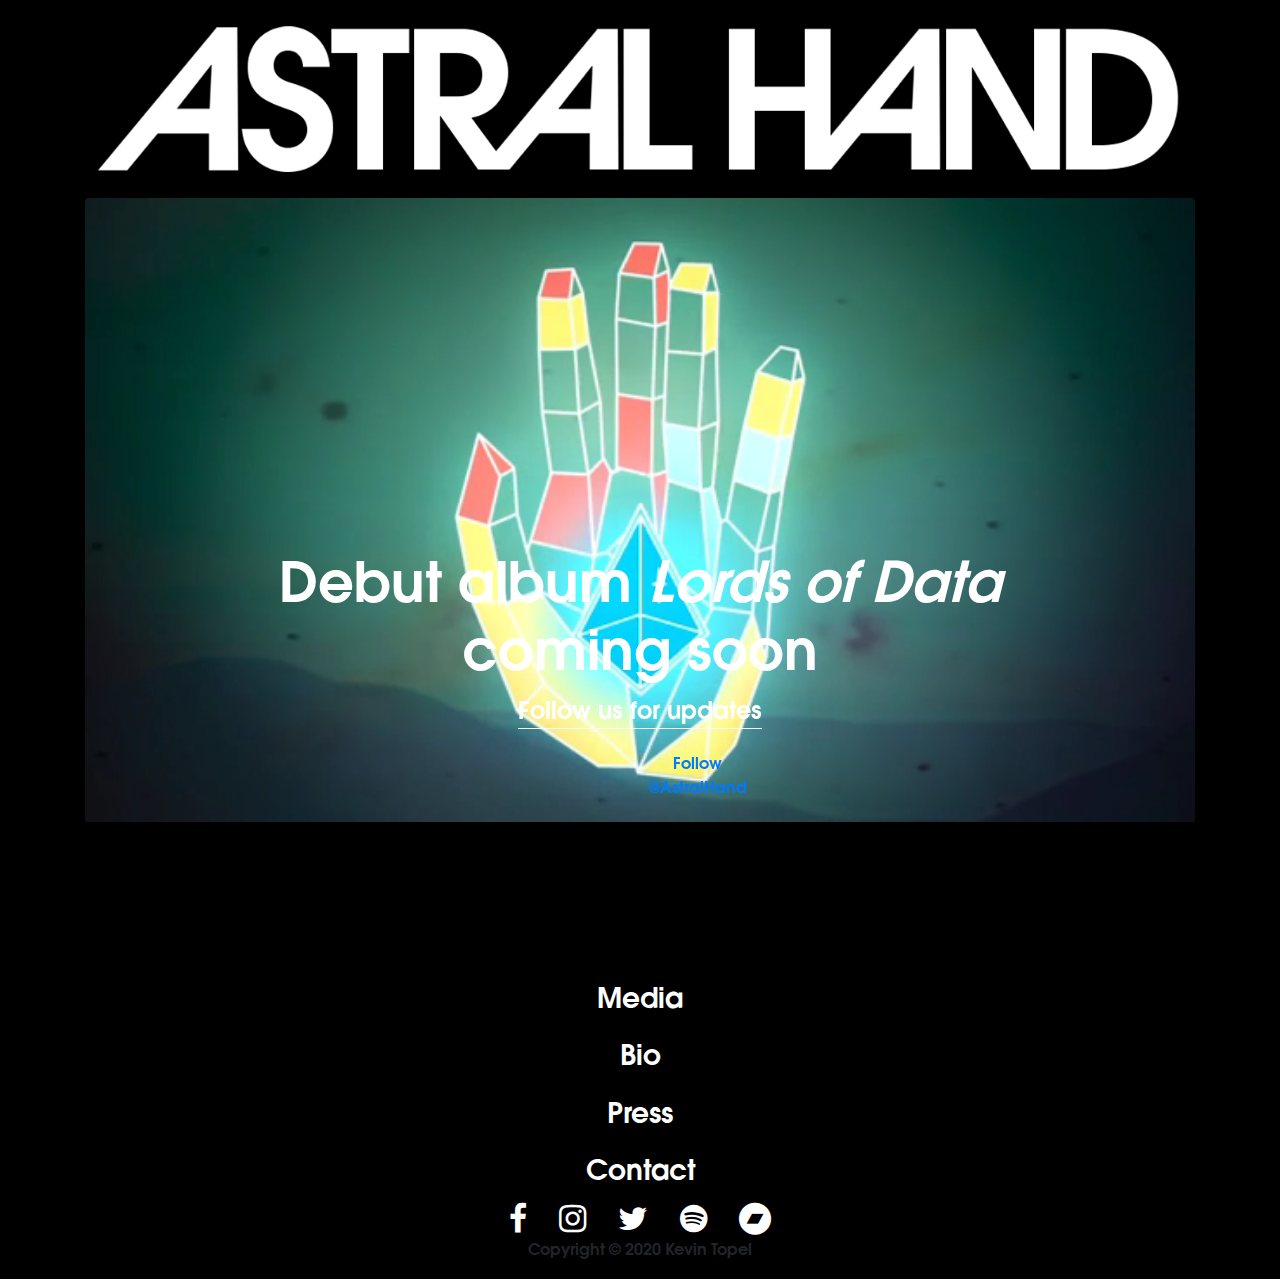
==== commit bd6d5db2: "moved music player below animation; added playsinline attribute to animation; removed IG photos" ====
--- a/index.html
+++ b/index.html
@@ -27,19 +27,13 @@
         </div>
       </div>
 
-      <div class="row">
-        <div class="col text-center d-flex justify-content-center">
-          <iframe class="d-none d-md-flex rounded mb-0" style="border: 0; width: 50%; height: auto;" src="https://bandcamp.com/EmbeddedPlayer/track=705597016/size=large/bgcol=ffffff/linkcol=0687f5/tracklist=false/artwork=small/transparent=true/" seamless><a href="https://astralhand.bandcamp.com/track/navigator-single">Navigator (Single) by ASTRAL HAND</a></iframe>
-          <iframe class="d-flex d-md-none rounded mb-1" style="border: 0; width: 100%; height: 42px;" src="https://bandcamp.com/EmbeddedPlayer/track=705597016/size=small/bgcol=ffffff/linkcol=0687f5/artwork=none/transparent=true/" seamless><a href="https://astralhand.bandcamp.com/track/navigator-single">Navigator (Single) by ASTRAL HAND</a></iframe>
-        </div>
-      </div>
       <div class="row  mb-0">
         <div class="col">
           <div id="animation" class="carousel slide" data-ride="carousel">
             <div class="carousel-inner">
               <div class="carousel-item active">
                 <div class="embed-responsive embed-responsive-16by9">
-                  <video class="embed-resposnive-item rounded" src="astral_hand_assets/animation_gif.mov" autoplay muted loop></video>
+                  <video class="embed-resposnive-item rounded" src="astral_hand_assets/animation_gif.mov" autoplay muted loop playsinline></video>
                 </div>
                 <div class="carousel-caption">
                   <div class="container text-center text-white">
@@ -85,6 +79,12 @@
               </div>
             </div>
           </div>
+        </div>
+      </div>
+      <div class="row">
+        <div class="col text-center d-flex justify-content-center">
+          <iframe class="d-none d-md-flex rounded mb-0" style="border: 0; width: 50%; height: auto;" src="https://bandcamp.com/EmbeddedPlayer/track=705597016/size=large/bgcol=ffffff/linkcol=0687f5/tracklist=false/artwork=small/transparent=true/" seamless><a href="https://astralhand.bandcamp.com/track/navigator-single">Navigator (Single) by ASTRAL HAND</a></iframe>
+          <iframe class="d-flex d-md-none rounded mb-1" style="border: 0; width: 100%; height: 42px;" src="https://bandcamp.com/EmbeddedPlayer/track=705597016/size=small/bgcol=ffffff/linkcol=0687f5/artwork=none/transparent=true/" seamless><a href="https://astralhand.bandcamp.com/track/navigator-single">Navigator (Single) by ASTRAL HAND</a></iframe>
         </div>
       </div>
       <div class="row">
@@ -124,21 +124,6 @@
                             <div class="embed-responsive embed-responsive-16by9 mb-0 m-md-3 mb-2">
                               <iframe class="rounded" src="https://www.facebook.com/plugins/video.php?height=314&href=https%3A%2F%2Fwww.facebook.com%2Fastralhandband%2Fvideos%2F982353108917970%2F&show_text=false&width=560" width="560" height="314" style="border:none;overflow:hidden" scrolling="no" frameborder="0" allowfullscreen="true" allow="autoplay; clipboard-write; encrypted-media; picture-in-picture; web-share" allowFullScreen="true"></iframe>
                             </div>
-                          </div>
-                          <div class="figure row d-flex justify-content-center">
-                            <div class="col-6">
-                              <img class="m-md-3 p-0 img-fluid" src="astral_hand_assets/band3.jpg" alt="">
-                            </div>
-                            <div class="col-6">
-                              <img class="m-md-3 p-0 img-fluid" src="astral_hand_assets/band4.jpg" alt="">
-                            </div>
-                            <div class="col-6">
-                              <img class="m-md-3 p-0 img-fluid" src="astral_hand_assets/band1.jpg" alt="">
-                            </div>
-                            <div class="col-6">
-                              <img class="m-md-3 p-0 img-fluid" src="astral_hand_assets/band2.jpg" alt="">
-                            </div>
-                            <figcaption class="figure-caption">&copy Photographs by <a class="text-secondary" href="https://www.instagram.com/lilysheaphotography/">Lily Shea</a></figcaption>
                           </div>
                         </div>
                       </div>
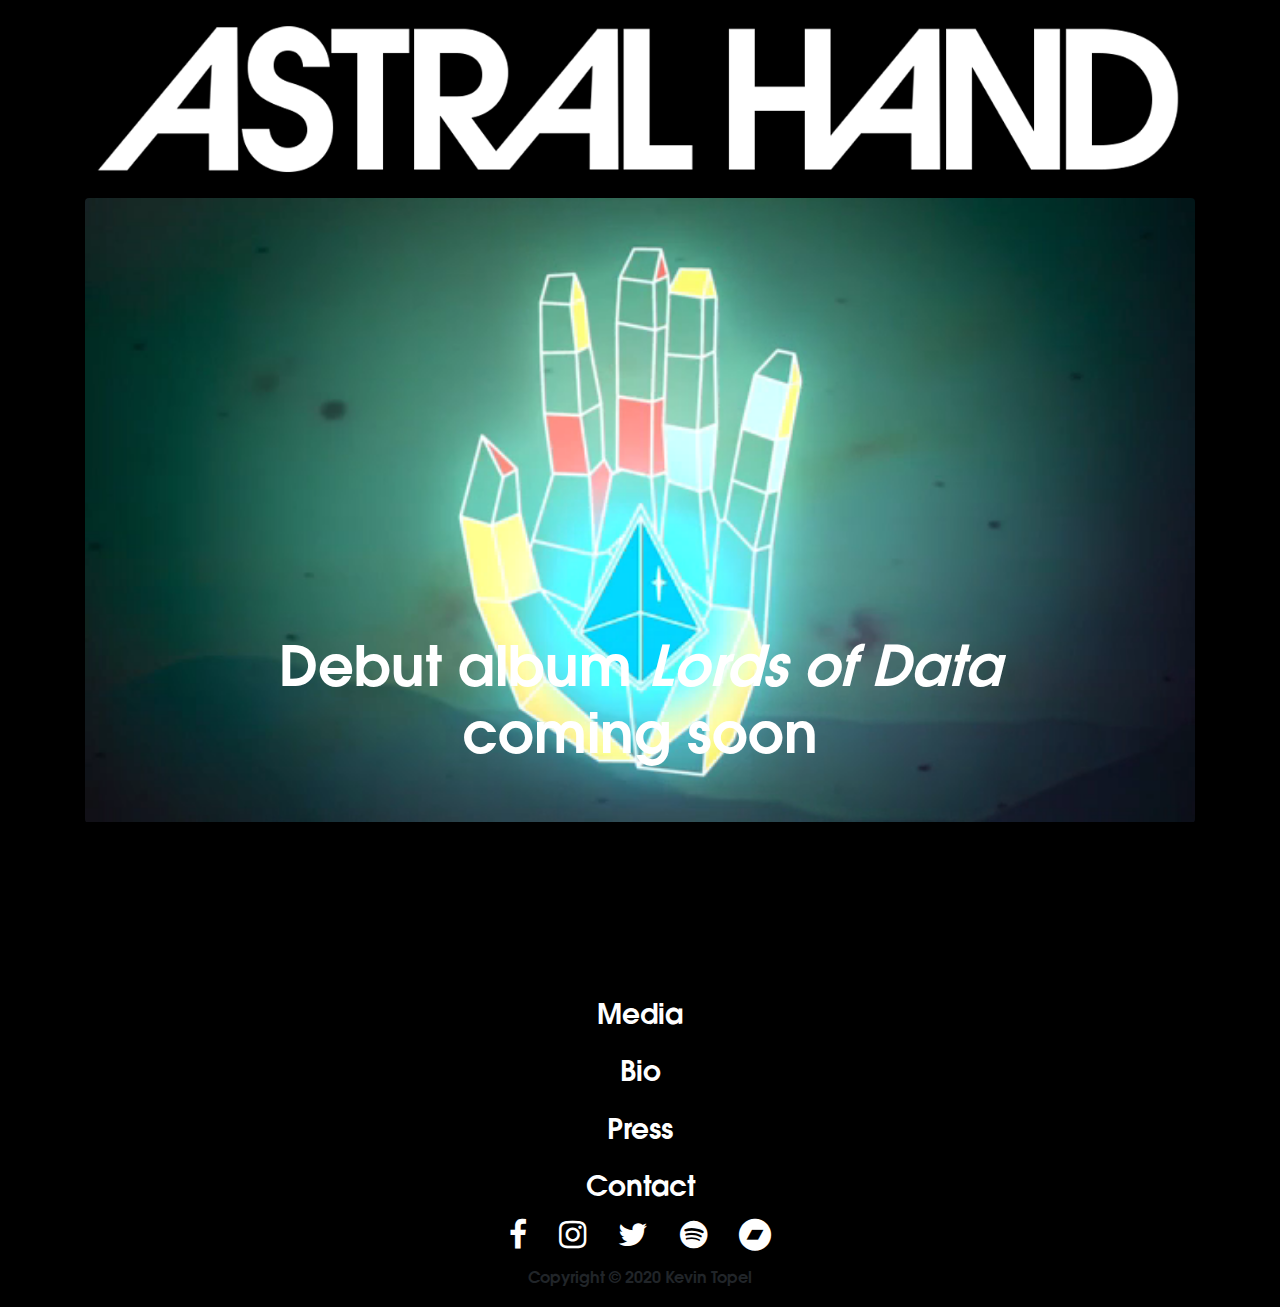
==== commit 8635d389: "removed social links from animation" ====
--- a/index.html
+++ b/index.html
@@ -43,37 +43,6 @@
                         <p class="d-block d-md-none animated">Debut album <i>Lords of Data</i> coming soon</p>
                       </div>
                     </div>
-                    <div class="row">
-                      <div class="col d-flex justify-content-center text-left">
-                        <p class="d-block d-md-none animated border-bottom border-light">Follow us for updates</p>
-                        <h4 class="d-none d-md-block animated border-bottom border-light">Follow us for updates</h4>
-                      </div>
-                    </div>
-                    <div class="row">
-                      <div class="col-4">
-
-                      </div>
-                      <div class="col-4">
-                        <div class="container-fluid">
-                          <div class="row">
-                            <div class="col-5">
-
-                            </div>
-                            <div class="col-2 d-flex flex-row justify-content-center align-middle mt-3">
-                              <div class="fb-like scl-btn mx-2" data-href="https://www.facebook.com/astralhandband" data-layout="button" data-action="like" data-size="large" data-share="false"></div>
-                              <div class="scl-btn mx-auto"><iframe class="" src="https://open.spotify.com/follow/1/?uri=spotify:artist:28O8ZqABd2cCWb66kEAWxn&size=basic&theme=dark&show-count=0" width="300" height="56" scrolling="no" frameborder="0" style="border:none; overflow:hidden;" allowtransparency="true"></iframe></div>
-                              <a href="https://twitter.com/AstralHand?ref_src=twsrc%5Etfw" class="twitter-follow-button scl-btn mx-2" data-show-screen-name="false" data-size="large" data-show-count="false">Follow @AstralHand</a><script async src="https://platform.twitter.com/widgets.js" charset="utf-8"></script>
-                            </div>
-                            <div class="col-5">
-
-                            </div>
-                          </div>
-                        </div>
-                      </div>
-                      <div class="col-4">
-
-                      </div>
-                    </div>
                   </div>
                 </div>
               </div>
@@ -82,7 +51,7 @@
         </div>
       </div>
       <div class="row">
-        <div class="col text-center d-flex justify-content-center">
+        <div class="col text-center d-flex justify-content-center mt-3">
           <iframe class="d-none d-md-flex rounded mb-0" style="border: 0; width: 50%; height: auto;" src="https://bandcamp.com/EmbeddedPlayer/track=705597016/size=large/bgcol=ffffff/linkcol=0687f5/tracklist=false/artwork=small/transparent=true/" seamless><a href="https://astralhand.bandcamp.com/track/navigator-single">Navigator (Single) by ASTRAL HAND</a></iframe>
           <iframe class="d-flex d-md-none rounded mb-1" style="border: 0; width: 100%; height: 42px;" src="https://bandcamp.com/EmbeddedPlayer/track=705597016/size=small/bgcol=ffffff/linkcol=0687f5/artwork=none/transparent=true/" seamless><a href="https://astralhand.bandcamp.com/track/navigator-single">Navigator (Single) by ASTRAL HAND</a></iframe>
         </div>
@@ -222,7 +191,7 @@
           </div>
         </div>
       <div class="row">
-        <div class="col d-flex justify-content-center mt-1">
+        <div class="col d-flex justify-content-center mt-3">
           <p id="copyright"> Copyright &copy 2020 Kevin Topel</p>
         </div>
       </div>
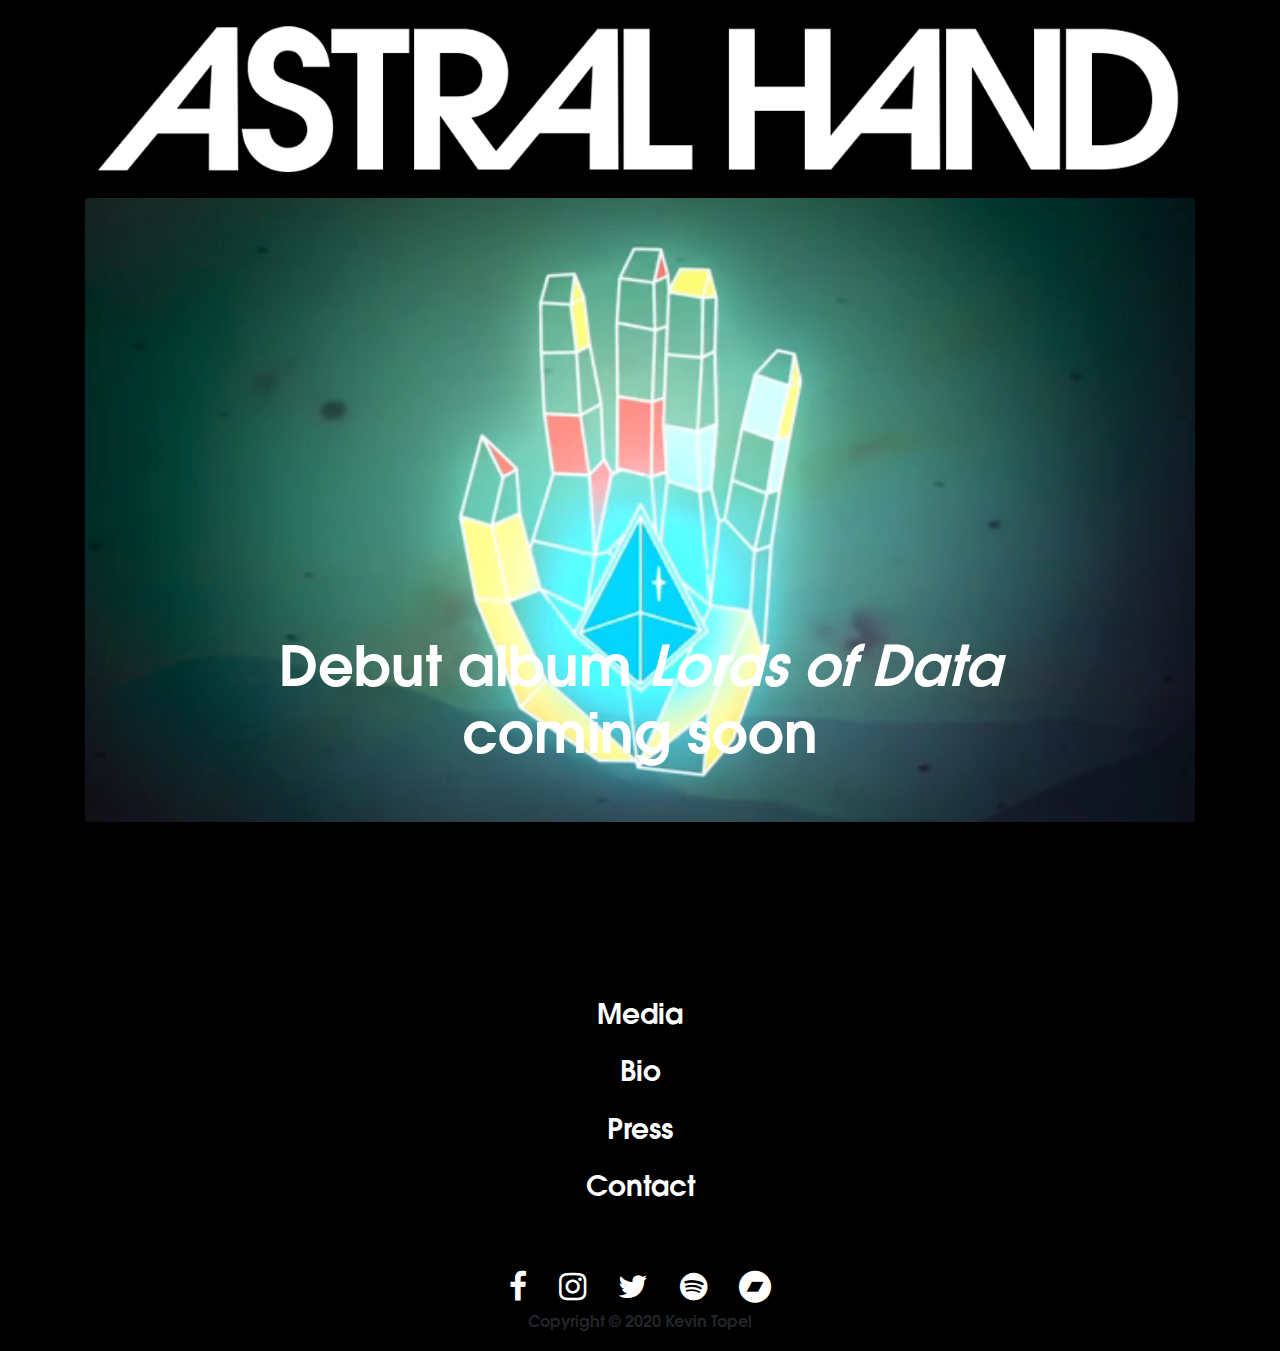
==== commit c3f67ffb: "fixed footer padding" ====
--- a/index.html
+++ b/index.html
@@ -17,17 +17,17 @@
     <div id="fb-root"></div>
     <script async defer crossorigin="anonymous" src="https://connect.facebook.net/en_US/sdk.js#xfbml=1&version=v9.0&appId=209479510712229&autoLogAppEvents=1" nonce="8YjxgKuF"></script>
 
-    <div class="container">
+    <div class="container d-flex flex-column">
       <div class="row">
         <div class="col">
-          <svg class="img-fluid" xmlns="http://www.w3.org/2000/svg" xmlns:xlink="http://www.w3.org/1999/xlink" width="1400" height="250" viewBox="0 0 1400 250">
+          <svg id="logo" class="img-fluid" xmlns="http://www.w3.org/2000/svg" xmlns:xlink="http://www.w3.org/1999/xlink" width="1400" height="250" viewBox="0 0 1400 250">
             <image id="Layer_0" data-name="Layer 0" width="1400" height="250" xlink:href="[data-uri]"/>
             <image id="ASTRAL_HAND_copy" data-name="ASTRAL HAND copy" x="16" y="33" width="1367" height="184" xlink:href="[data-uri]"/>
           </svg>
         </div>
       </div>
 
-      <div class="row  mb-0">
+      <div class="row">
         <div class="col">
           <div id="animation" class="carousel slide" data-ride="carousel">
             <div class="carousel-inner">
@@ -181,20 +181,25 @@
           </div>
         </div>
       </div>
-      <div class="row footer">
-          <div id="footer-icons" class="col d-flex justify-content-center">
-            <a class="text-white fa fa-facebook px-3" target="_blank" href="https://www.facebook.com/astralhandband"></a>
-            <a class="text-white fa fa-instagram px-3" target="_blank" href="https://www.instagram.com/astral_hand/"></a>
-            <a class="text-white fa fa-twitter px-3" target="_blank" href="https://twitter.com/AstralHand"></a>
-            <a class="text-white fa fa-spotify px-3" href="https://open.spotify.com/album/76ETdo8GaIOCAUUql6NHcG?highlight=spotify:track:4jn6EGV0DHclai0pNvFRs2" target="_blank"></a>
-            <a class="text-white fa fa-bandcamp px-3" target="_blank" href="https://astralhand.bandcamp.com/"></a>
+      <div class="row d-flex flex-column mt-5 pt-5 pt-sm-3 pt-md-1">
+        <div class="col align-self-end align-self-center">
+            <div class="container-fluid">
+              <div class="row footer">
+                <div id="footer-icons" class="col d-flex justify-content-center">
+                  <a class="text-white fa fa-facebook px-3" target="_blank" href="https://www.facebook.com/astralhandband"></a>
+                  <a class="text-white fa fa-instagram px-3" target="_blank" href="https://www.instagram.com/astral_hand/"></a>
+                  <a class="text-white fa fa-twitter px-3" target="_blank" href="https://twitter.com/AstralHand"></a>
+                  <a class="text-white fa fa-spotify px-3" href="https://open.spotify.com/album/76ETdo8GaIOCAUUql6NHcG?highlight=spotify:track:4jn6EGV0DHclai0pNvFRs2" target="_blank"></a>
+                  <a class="text-white fa fa-bandcamp px-3" target="_blank" href="https://astralhand.bandcamp.com/"></a>
+                </div>
+              </div>
+              <div class="row">
+                <div class="col d-flex justify-content-center mt-2">
+                  <p id="copyright"> Copyright &copy 2020 Kevin Topel</p>
+                </div>
+              </div>
           </div>
         </div>
-      <div class="row">
-        <div class="col d-flex justify-content-center mt-3">
-          <p id="copyright"> Copyright &copy 2020 Kevin Topel</p>
-        </div>
-      </div>
       </div>
     </div>
     <!-- Optional JavaScript -->
--- a/styles.css
+++ b/styles.css
@@ -2,9 +2,13 @@
   font-family: avantGardepro;
   src: url(astral_hand_assets/fonts/ITCAvantGardePro-Demi.otf);
 }
+html {
+  height: 100%;
+}
 body {
   background-color: black;
   font-family: avantGardepro;
+  height: 100%;
 }
 
 .card, .card-header, .card-body {
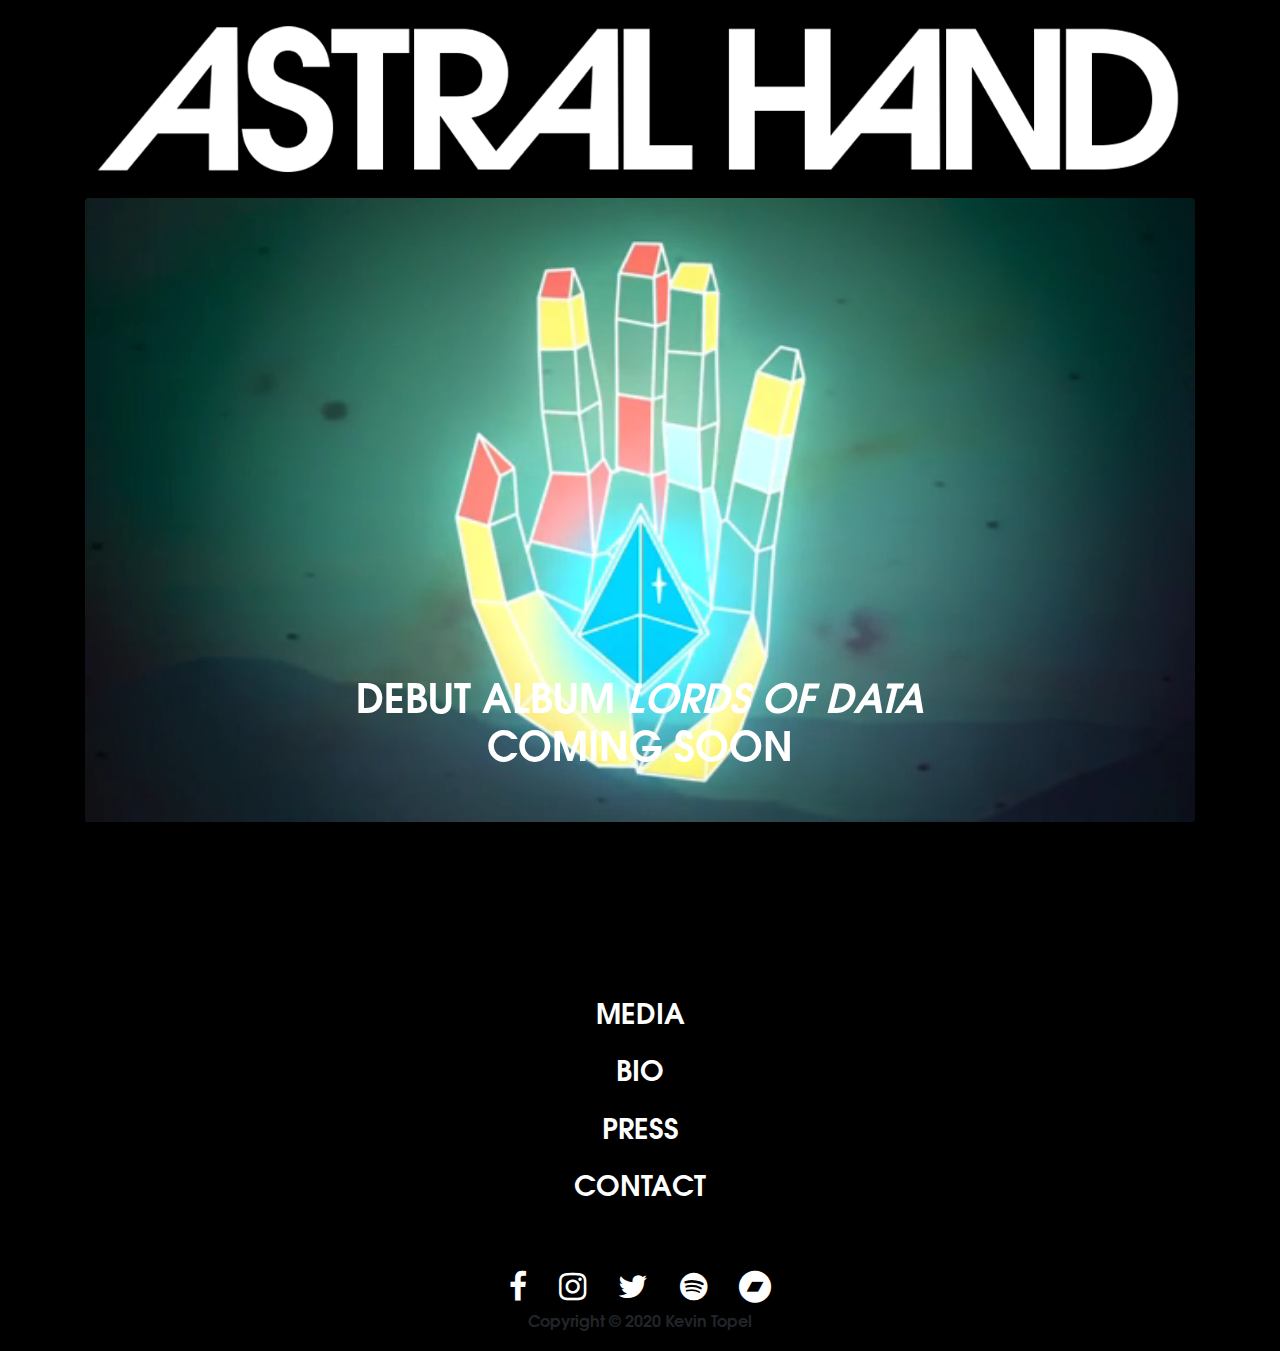
==== commit 0fa4df82: "added text breakpoints" ====
--- a/index.html
+++ b/index.html
@@ -38,9 +38,10 @@
                 <div class="carousel-caption">
                   <div class="container text-center text-white">
                     <div class="row">
-                      <div class="col-12 d-flex justify-content-center">
-                        <h1 class="d-none d-md-block display-4 animated">Debut album <i>Lords of Data</i> coming soon</h1>
-                        <p class="d-block d-md-none animated">Debut album <i>Lords of Data</i> coming soon</p>
+                      <div class="col-12 d-flex flex-column justify-content-center align-middle">
+                        <h1 class="d-none d-md-block animated"><span class="">DEBUT&nbsp;ALBUM <i>LORDS&nbsp;OF&nbsp;DATA</i> </span><span class="">COMING&nbsp;SOON</span></h1>
+                        <h5 class="d-none d-sm-block animated d-md-none"><span class="">DEBUT&nbsp;ALBUM <i>LORDS&nbsp;OF&nbsp;DATA</i> </span><span class="">COMING&nbsp;SOON</span></h5>
+                        <p class="d-block d-sm-none animated"><span>DEBUT&nbsp;ALBUM <i>LORDS&nbsp;OF&nbsp;DATA</i></span><span class=""> COMING&nbsp;SOON</span></p>
                       </div>
                     </div>
                   </div>
@@ -63,7 +64,7 @@
               <div class="card-header" id="media">
                 <h3 class="mb-0">
                   <a href="#media" class="collapsed text-white" data-toggle="collapse" data-target="#media-content" aria-expanded="false" aria-controls="bio-content">
-                  Media
+                  MEDIA
                 </a>
               </h3>
               </div>
@@ -103,7 +104,7 @@
               <div class="card-header" id="bio">
                 <h3 class="mb-0">
                   <a href="#bio" class="collapsed text-white" data-toggle="collapse" data-target="#bio-content" aria-expanded="false" aria-controls="bio-content">
-                  Bio
+                  BIO
                 </a>
               </h3>
               </div>
@@ -136,7 +137,7 @@
               <div class="card-header" id="press">
                 <h3 class="mb-0">
                   <a  href="#press" class="collapsed text-white" data-toggle="collapse" data-target="#press-content" aria-expanded="false" aria-controls="press">
-                  Press
+                  PRESS
                 </a>
               </h3>
               </div>
@@ -168,7 +169,7 @@
               <div class="card-header" id="contact">
                 <h3 class="mb-0">
                   <a href="contact" class="collapsed text-white" data-toggle="collapse" data-target="#contact-content" aria-expanded="false" aria-controls="contact-content">
-                  Contact
+                  CONTACT
                 </a>
               </h3>
               </div>
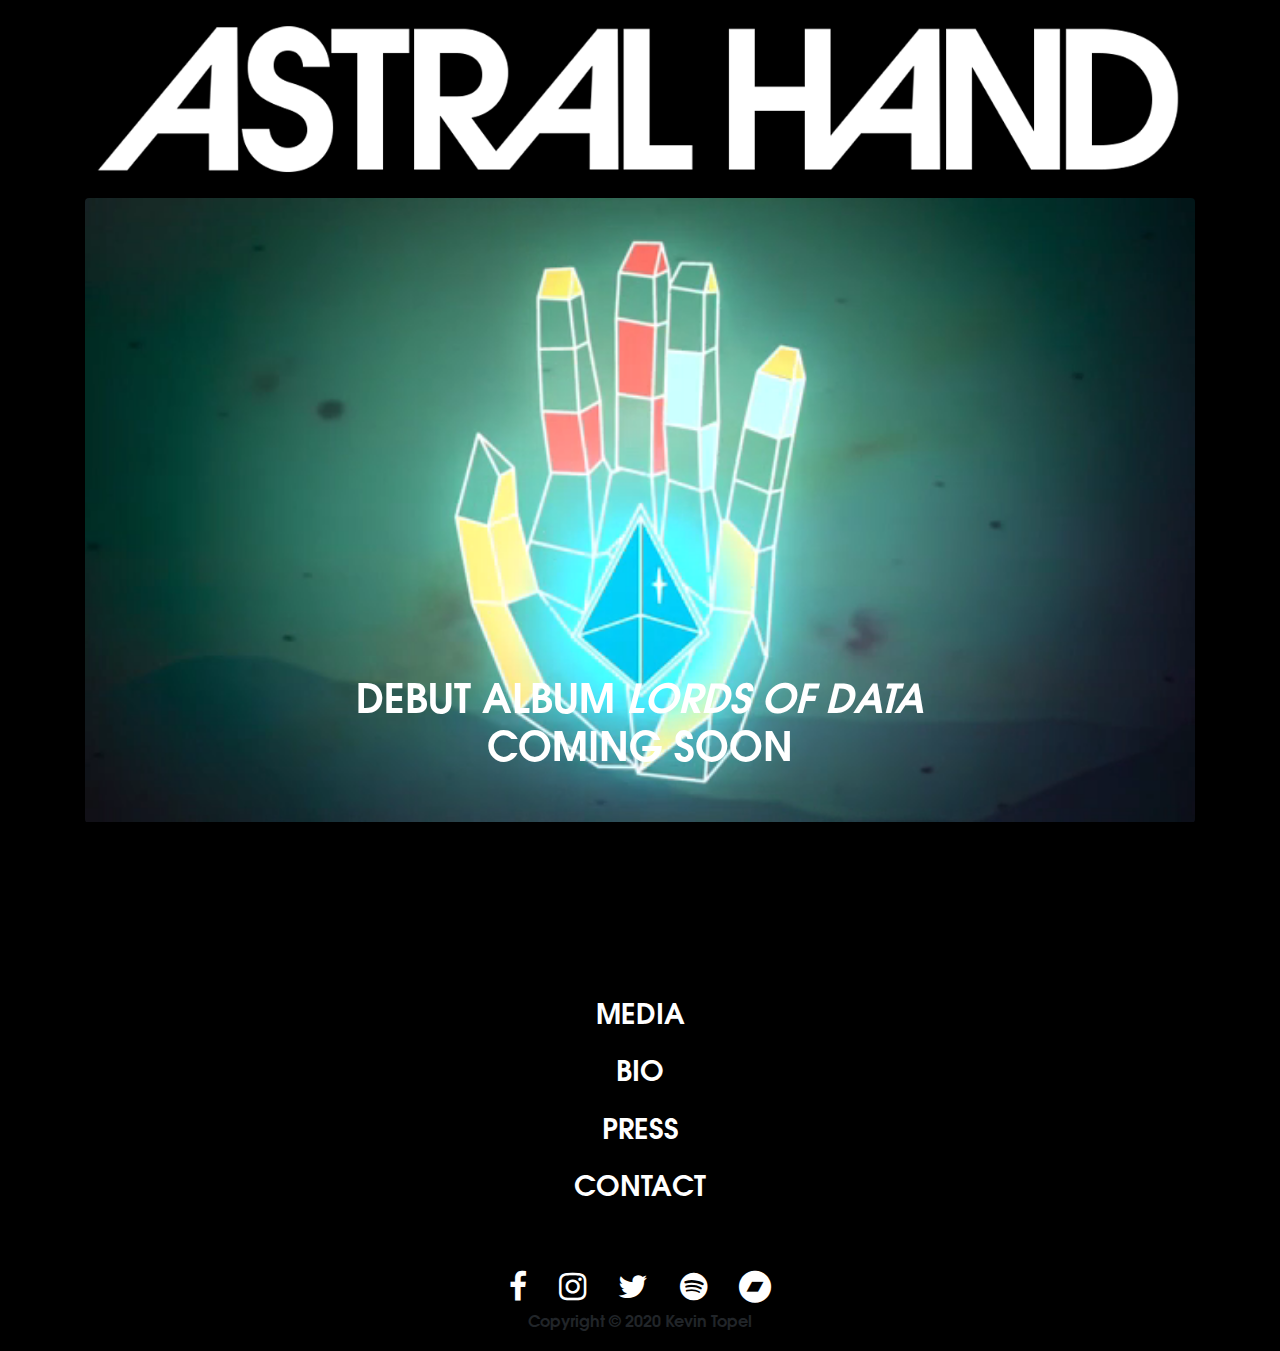
==== commit fa87bf9c: "added thumbnail for social" ====
--- a/index.html
+++ b/index.html
@@ -4,7 +4,7 @@
     <!-- Required meta tags -->
     <meta charset="utf-8">
     <meta name="viewport" content="width=device-width, initial-scale=1, shrink-to-fit=no">
-
+    <meta property="og:image" content="astral_hand_assets/astral_hand_band.jpg" /> 
     <!-- Bootstrap CSS -->
     <link rel="stylesheet" href="https://stackpath.bootstrapcdn.com/bootstrap/4.3.1/css/bootstrap.min.css" integrity="sha384-ggOyR0iXCbMQv3Xipma34MD+dH/1fQ784/j6cY/iJTQUOhcWr7x9JvoRxT2MZw1T" crossorigin="anonymous">
     <link rel="stylesheet" href="https://cdnjs.cloudflare.com/ajax/libs/font-awesome/4.7.0/css/font-awesome.min.css">
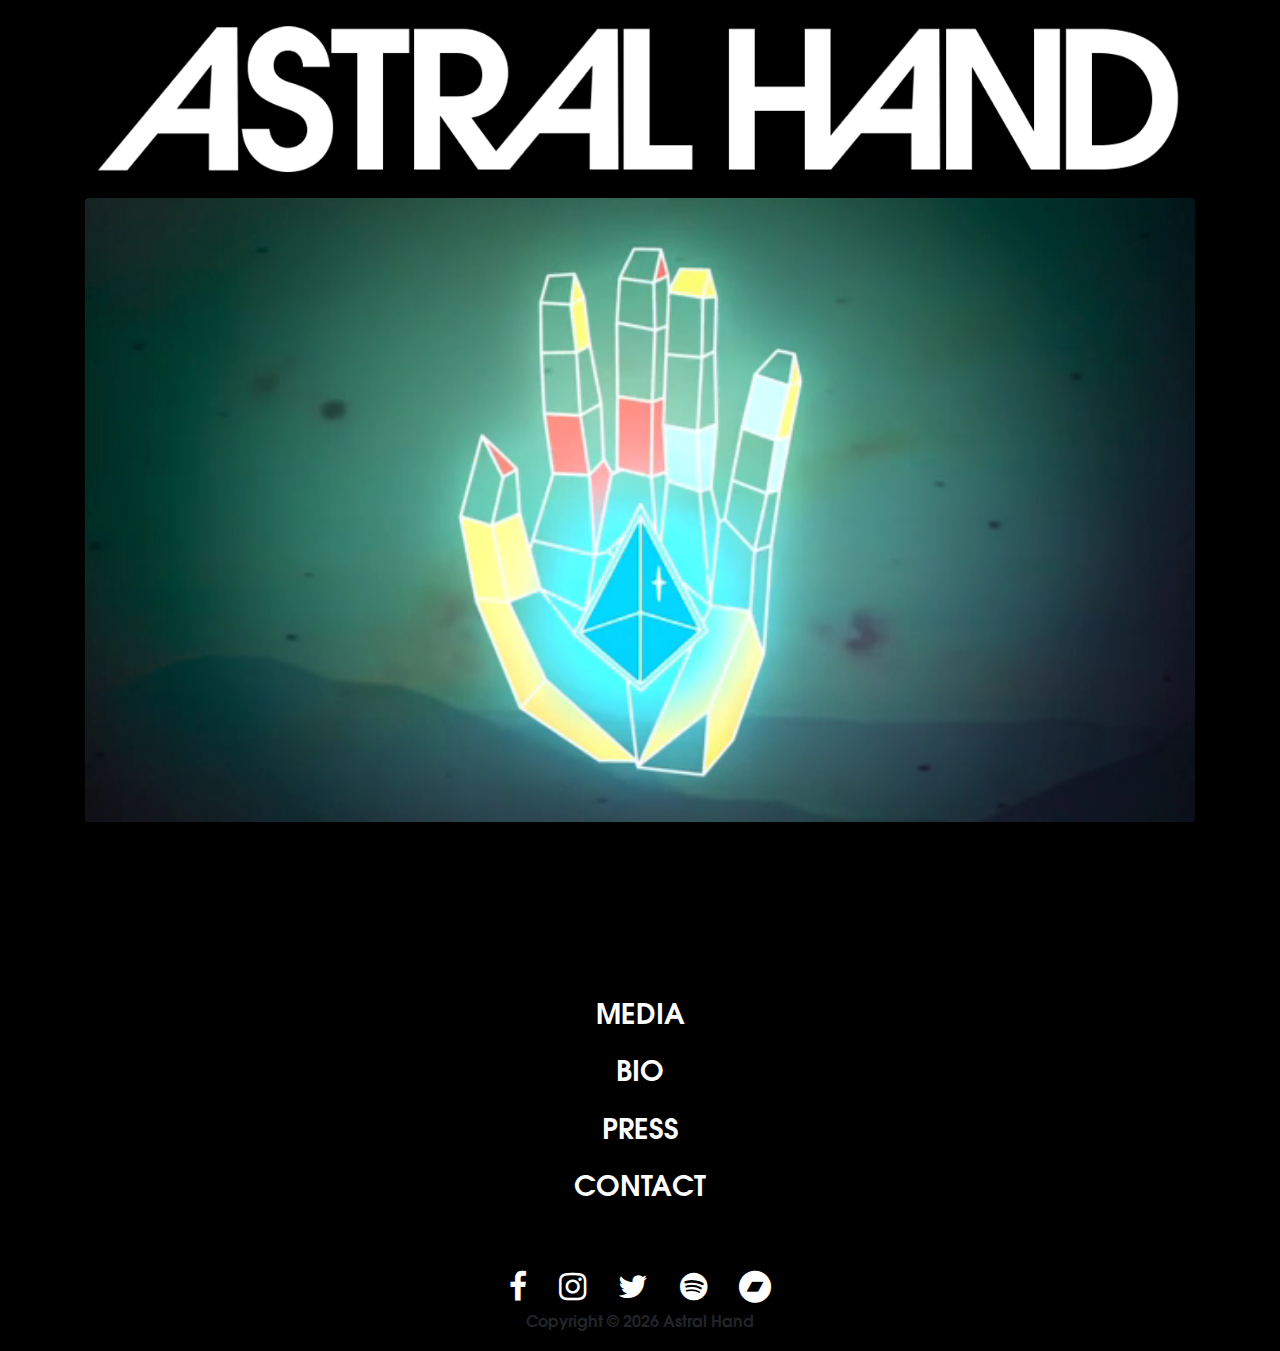
==== commit ddd10ba9: "added onesheet pg, content updates" ====
--- a/index.html
+++ b/index.html
@@ -20,7 +20,7 @@
     <div class="container d-flex flex-column">
       <div class="row">
         <div class="col">
-          <svg id="logo" class="img-fluid" xmlns="http://www.w3.org/2000/svg" xmlns:xlink="http://www.w3.org/1999/xlink" width="1400" height="250" viewBox="0 0 1400 250">
+          <svg id="logo" class="img-fluid" loading="lazy" xmlns="http://www.w3.org/2000/svg" xmlns:xlink="http://www.w3.org/1999/xlink" width="1400" height="250" viewBox="0 0 1400 250">
             <image id="Layer_0" data-name="Layer 0" width="1400" height="250" xlink:href="[data-uri]"/>
             <image id="ASTRAL_HAND_copy" data-name="ASTRAL HAND copy" x="16" y="33" width="1367" height="184" xlink:href="[data-uri]"/>
           </svg>
@@ -34,17 +34,6 @@
               <div class="carousel-item active">
                 <div class="embed-responsive embed-responsive-16by9">
                   <video class="embed-resposnive-item rounded" src="astral_hand_assets/animation_gif.mov" autoplay muted loop playsinline></video>
-                </div>
-                <div class="carousel-caption">
-                  <div class="container text-center text-white">
-                    <div class="row">
-                      <div class="col-12 d-flex flex-column justify-content-center align-middle">
-                        <h1 class="d-none d-md-block animated"><span class="">DEBUT&nbsp;ALBUM <i>LORDS&nbsp;OF&nbsp;DATA</i> </span><span class="">COMING&nbsp;SOON</span></h1>
-                        <h5 class="d-none d-sm-block animated d-md-none"><span class="">DEBUT&nbsp;ALBUM <i>LORDS&nbsp;OF&nbsp;DATA</i> </span><span class="">COMING&nbsp;SOON</span></h5>
-                        <p class="d-block d-sm-none animated"><span>DEBUT&nbsp;ALBUM <i>LORDS&nbsp;OF&nbsp;DATA</i></span><span class=""> COMING&nbsp;SOON</span></p>
-                      </div>
-                    </div>
-                  </div>
                 </div>
               </div>
             </div>
@@ -74,25 +63,9 @@
                     <div id="media-content" class="collapse" aria-labelledby="media" data-parent="#accordion">
                       <div class="card-body border-top border-light container-fluid">
                         <div class="row py-1">
-                          <div class="col-0 col-md-3">
-
-                          </div>
-                          <div class="col-12 col-md-6 d-flex justify-content-center">
-                              <span class="d-none d-md-block embed-responsive embed-responsive-1by1">
-                                <blockquote class="instagram-media embed-responsive-item" data-instgrm-permalink="https://www.instagram.com/p/CJyxwRrnAkh/?utm_source=ig_embed&amp;utm_campaign=loading" data-instgrm-version="13" style=" background:#FFF; border:0; border-radius:3px; box-shadow:0 0 1px 0 rgba(0,0,0,0.5),0 1px 10px 0 rgba(0,0,0,0.15); margin: 1px; max-width:540px; min-width:326px; padding:0; width:99.375%; width:-webkit-calc(100% - 2px); width:calc(100% - 2px);"><div style="padding:16px;"> <a href="https://www.instagram.com/p/CJyxwRrnAkh/?utm_source=ig_embed&amp;utm_campaign=loading" style=" background:#FFFFFF; line-height:0; padding:0 0; text-align:center; text-decoration:none; width:100%;" target="_blank"> <div style=" display: flex; flex-direction: row; align-items: center;"> <div style="background-color: #F4F4F4; border-radius: 50%; flex-grow: 0; height: 40px; margin-right: 14px; width: 40px;"></div> <div style="display: flex; flex-direction: column; flex-grow: 1; justify-content: center;"> <div style=" background-color: #F4F4F4; border-radius: 4px; flex-grow: 0; height: 14px; margin-bottom: 6px; width: 100px;"></div> <div style=" background-color: #F4F4F4; border-radius: 4px; flex-grow: 0; height: 14px; width: 60px;"></div></div></div><div style="padding: 19% 0;"></div> <div style="display:block; height:50px; margin:0 auto 12px; width:50px;"><svg width="50px" height="50px" viewBox="0 0 60 60" version="1.1" xmlns="https://www.w3.org/2000/svg" xmlns:xlink="https://www.w3.org/1999/xlink"><g stroke="none" stroke-width="1" fill="none" fill-rule="evenodd"><g transform="translate(-511.000000, -20.000000)" fill="#000000"><g><path d="M556.869,30.41 C554.814,30.41 553.148,32.076 553.148,34.131 C553.148,36.186 554.814,37.852 556.869,37.852 C558.924,37.852 560.59,36.186 560.59,34.131 C560.59,32.076 558.924,30.41 556.869,30.41 M541,60.657 C535.114,60.657 530.342,55.887 530.342,50 C530.342,44.114 535.114,39.342 541,39.342 C546.887,39.342 551.658,44.114 551.658,50 C551.658,55.887 546.887,60.657 541,60.657 M541,33.886 C532.1,33.886 524.886,41.1 524.886,50 C524.886,58.899 532.1,66.113 541,66.113 C549.9,66.113 557.115,58.899 557.115,50 C557.115,41.1 549.9,33.886 541,33.886 M565.378,62.101 C565.244,65.022 564.756,66.606 564.346,67.663 C563.803,69.06 563.154,70.057 562.106,71.106 C561.058,72.155 560.06,72.803 558.662,73.347 C557.607,73.757 556.021,74.244 553.102,74.378 C549.944,74.521 548.997,74.552 541,74.552 C533.003,74.552 532.056,74.521 528.898,74.378 C525.979,74.244 524.393,73.757 523.338,73.347 C521.94,72.803 520.942,72.155 519.894,71.106 C518.846,70.057 518.197,69.06 517.654,67.663 C517.244,66.606 516.755,65.022 516.623,62.101 C516.479,58.943 516.448,57.996 516.448,50 C516.448,42.003 516.479,41.056 516.623,37.899 C516.755,34.978 517.244,33.391 517.654,32.338 C518.197,30.938 518.846,29.942 519.894,28.894 C520.942,27.846 521.94,27.196 523.338,26.654 C524.393,26.244 525.979,25.756 528.898,25.623 C532.057,25.479 533.004,25.448 541,25.448 C548.997,25.448 549.943,25.479 553.102,25.623 C556.021,25.756 557.607,26.244 558.662,26.654 C560.06,27.196 561.058,27.846 562.106,28.894 C563.154,29.942 563.803,30.938 564.346,32.338 C564.756,33.391 565.244,34.978 565.378,37.899 C565.522,41.056 565.552,42.003 565.552,50 C565.552,57.996 565.522,58.943 565.378,62.101 M570.82,37.631 C570.674,34.438 570.167,32.258 569.425,30.349 C568.659,28.377 567.633,26.702 565.965,25.035 C564.297,23.368 562.623,22.342 560.652,21.575 C558.743,20.834 556.562,20.326 553.369,20.18 C550.169,20.033 549.148,20 541,20 C532.853,20 531.831,20.033 528.631,20.18 C525.438,20.326 523.257,20.834 521.349,21.575 C519.376,22.342 517.703,23.368 516.035,25.035 C514.368,26.702 513.342,28.377 512.574,30.349 C511.834,32.258 511.326,34.438 511.181,37.631 C511.035,40.831 511,41.851 511,50 C511,58.147 511.035,59.17 511.181,62.369 C511.326,65.562 511.834,67.743 512.574,69.651 C513.342,71.625 514.368,73.296 516.035,74.965 C517.703,76.634 519.376,77.658 521.349,78.425 C523.257,79.167 525.438,79.673 528.631,79.82 C531.831,79.965 532.853,80.001 541,80.001 C549.148,80.001 550.169,79.965 553.369,79.82 C556.562,79.673 558.743,79.167 560.652,78.425 C562.623,77.658 564.297,76.634 565.965,74.965 C567.633,73.296 568.659,71.625 569.425,69.651 C570.167,67.743 570.674,65.562 570.82,62.369 C570.966,59.17 571,58.147 571,50 C571,41.851 570.966,40.831 570.82,37.631"></path></g></g></g></svg></div><div style="padding-top: 8px;"> <div style=" color:#3897f0; font-family:Arial,sans-serif; font-size:14px; font-style:normal; font-weight:550; line-height:18px;"> View this post on Instagram</div></div><div style="padding: 12.5% 0;"></div> <div style="display: flex; flex-direction: row; margin-bottom: 14px; align-items: center;"><div> <div style="background-color: #F4F4F4; border-radius: 50%; height: 12.5px; width: 12.5px; transform: translateX(0px) translateY(7px);"></div> <div style="background-color: #F4F4F4; height: 12.5px; transform: rotate(-45deg) translateX(3px) translateY(1px); width: 12.5px; flex-grow: 0; margin-right: 14px; margin-left: 2px;"></div> <div style="background-color: #F4F4F4; border-radius: 50%; height: 12.5px; width: 12.5px; transform: translateX(9px) translateY(-18px);"></div></div><div style="margin-left: 8px;"> <div style=" background-color: #F4F4F4; border-radius: 50%; flex-grow: 0; height: 20px; width: 20px;"></div> <div style=" width: 0; height: 0; border-top: 2px solid transparent; border-left: 6px solid #f4f4f4; border-bottom: 2px solid transparent; transform: translateX(16px) translateY(-4px) rotate(30deg)"></div></div><div style="margin-left: auto;"> <div style=" width: 0px; border-top: 8px solid #F4F4F4; border-right: 8px solid transparent; transform: translateY(16px);"></div> <div style=" background-color: #F4F4F4; flex-grow: 0; height: 12px; width: 16px; transform: translateY(-4px);"></div> <div style=" width: 0; height: 0; border-top: 8px solid #F4F4F4; border-left: 8px solid transparent; transform: translateY(-4px) translateX(8px);"></div></div></div> <div style="display: flex; flex-direction: column; flex-grow: 1; justify-content: center; margin-bottom: 24px;"> <div style=" background-color: #F4F4F4; border-radius: 4px; flex-grow: 0; height: 14px; margin-bottom: 6px; width: 224px;"></div> <div style=" background-color: #F4F4F4; border-radius: 4px; flex-grow: 0; height: 14px; width: 144px;"></div></div></a><p style=" color:#c9c8cd; font-family:Arial,sans-serif; font-size:14px; line-height:17px; margin-bottom:0; margin-top:8px; overflow:hidden; padding:8px 0 7px; text-align:center; text-overflow:ellipsis; white-space:nowrap;"><a href="https://www.instagram.com/p/CJyxwRrnAkh/?utm_source=ig_embed&amp;utm_campaign=loading" style=" color:#c9c8cd; font-family:Arial,sans-serif; font-size:14px; font-style:normal; font-weight:normal; line-height:17px; text-decoration:none;" target="_blank">A post shared by ASTRAL HAND (@astral_hand)</a></p></div></blockquote> <script async src="//www.instagram.com/embed.js"></script>
-                              </span>
-                            <span class="d-block d-md-none">
-                              <blockquote class="instagram-media text-center" data-instgrm-permalink="https://www.instagram.com/p/CJyxwRrnAkh/?utm_source=ig_embed&amp;utm_campaign=loading" data-instgrm-version="13" style=" background:#FFF; border:0; border-radius:3px; box-shadow:0 0 1px 0 rgba(0,0,0,0.5),0 1px 10px 0 rgba(0,0,0,0.15); margin: 1px; max-width:540px; min-width:326px; padding:0; width:99.375%; width:-webkit-calc(100% - 2px); width:calc(100% - 2px);"><div style="padding:16px;"> <a href="https://www.instagram.com/p/CJyxwRrnAkh/?utm_source=ig_embed&amp;utm_campaign=loading" style=" background:#FFFFFF; line-height:0; padding:0 0; text-align:center; text-decoration:none; width:100%;" target="_blank"> <div style=" display: flex; flex-direction: row; align-items: center;"> <div style="background-color: #F4F4F4; border-radius: 50%; flex-grow: 0; height: 40px; margin-right: 14px; width: 40px;"></div> <div style="display: flex; flex-direction: column; flex-grow: 1; justify-content: center;"> <div style=" background-color: #F4F4F4; border-radius: 4px; flex-grow: 0; height: 14px; margin-bottom: 6px; width: 100px;"></div> <div style=" background-color: #F4F4F4; border-radius: 4px; flex-grow: 0; height: 14px; width: 60px;"></div></div></div><div style="padding: 19% 0;"></div> <div style="display:block; height:50px; margin:0 auto 12px; width:50px;"><svg width="50px" height="50px" viewBox="0 0 60 60" version="1.1" xmlns="https://www.w3.org/2000/svg" xmlns:xlink="https://www.w3.org/1999/xlink"><g stroke="none" stroke-width="1" fill="none" fill-rule="evenodd"><g transform="translate(-511.000000, -20.000000)" fill="#000000"><g><path d="M556.869,30.41 C554.814,30.41 553.148,32.076 553.148,34.131 C553.148,36.186 554.814,37.852 556.869,37.852 C558.924,37.852 560.59,36.186 560.59,34.131 C560.59,32.076 558.924,30.41 556.869,30.41 M541,60.657 C535.114,60.657 530.342,55.887 530.342,50 C530.342,44.114 535.114,39.342 541,39.342 C546.887,39.342 551.658,44.114 551.658,50 C551.658,55.887 546.887,60.657 541,60.657 M541,33.886 C532.1,33.886 524.886,41.1 524.886,50 C524.886,58.899 532.1,66.113 541,66.113 C549.9,66.113 557.115,58.899 557.115,50 C557.115,41.1 549.9,33.886 541,33.886 M565.378,62.101 C565.244,65.022 564.756,66.606 564.346,67.663 C563.803,69.06 563.154,70.057 562.106,71.106 C561.058,72.155 560.06,72.803 558.662,73.347 C557.607,73.757 556.021,74.244 553.102,74.378 C549.944,74.521 548.997,74.552 541,74.552 C533.003,74.552 532.056,74.521 528.898,74.378 C525.979,74.244 524.393,73.757 523.338,73.347 C521.94,72.803 520.942,72.155 519.894,71.106 C518.846,70.057 518.197,69.06 517.654,67.663 C517.244,66.606 516.755,65.022 516.623,62.101 C516.479,58.943 516.448,57.996 516.448,50 C516.448,42.003 516.479,41.056 516.623,37.899 C516.755,34.978 517.244,33.391 517.654,32.338 C518.197,30.938 518.846,29.942 519.894,28.894 C520.942,27.846 521.94,27.196 523.338,26.654 C524.393,26.244 525.979,25.756 528.898,25.623 C532.057,25.479 533.004,25.448 541,25.448 C548.997,25.448 549.943,25.479 553.102,25.623 C556.021,25.756 557.607,26.244 558.662,26.654 C560.06,27.196 561.058,27.846 562.106,28.894 C563.154,29.942 563.803,30.938 564.346,32.338 C564.756,33.391 565.244,34.978 565.378,37.899 C565.522,41.056 565.552,42.003 565.552,50 C565.552,57.996 565.522,58.943 565.378,62.101 M570.82,37.631 C570.674,34.438 570.167,32.258 569.425,30.349 C568.659,28.377 567.633,26.702 565.965,25.035 C564.297,23.368 562.623,22.342 560.652,21.575 C558.743,20.834 556.562,20.326 553.369,20.18 C550.169,20.033 549.148,20 541,20 C532.853,20 531.831,20.033 528.631,20.18 C525.438,20.326 523.257,20.834 521.349,21.575 C519.376,22.342 517.703,23.368 516.035,25.035 C514.368,26.702 513.342,28.377 512.574,30.349 C511.834,32.258 511.326,34.438 511.181,37.631 C511.035,40.831 511,41.851 511,50 C511,58.147 511.035,59.17 511.181,62.369 C511.326,65.562 511.834,67.743 512.574,69.651 C513.342,71.625 514.368,73.296 516.035,74.965 C517.703,76.634 519.376,77.658 521.349,78.425 C523.257,79.167 525.438,79.673 528.631,79.82 C531.831,79.965 532.853,80.001 541,80.001 C549.148,80.001 550.169,79.965 553.369,79.82 C556.562,79.673 558.743,79.167 560.652,78.425 C562.623,77.658 564.297,76.634 565.965,74.965 C567.633,73.296 568.659,71.625 569.425,69.651 C570.167,67.743 570.674,65.562 570.82,62.369 C570.966,59.17 571,58.147 571,50 C571,41.851 570.966,40.831 570.82,37.631"></path></g></g></g></svg></div><div style="padding-top: 8px;"> <div style=" color:#3897f0; font-family:Arial,sans-serif; font-size:14px; font-style:normal; font-weight:550; line-height:18px;"> View this post on Instagram</div></div><div style="padding: 12.5% 0;"></div> <div style="display: flex; flex-direction: row; margin-bottom: 14px; align-items: center;"><div> <div style="background-color: #F4F4F4; border-radius: 50%; height: 12.5px; width: 12.5px; transform: translateX(0px) translateY(7px);"></div> <div style="background-color: #F4F4F4; height: 12.5px; transform: rotate(-45deg) translateX(3px) translateY(1px); width: 12.5px; flex-grow: 0; margin-right: 14px; margin-left: 2px;"></div> <div style="background-color: #F4F4F4; border-radius: 50%; height: 12.5px; width: 12.5px; transform: translateX(9px) translateY(-18px);"></div></div><div style="margin-left: 8px;"> <div style=" background-color: #F4F4F4; border-radius: 50%; flex-grow: 0; height: 20px; width: 20px;"></div> <div style=" width: 0; height: 0; border-top: 2px solid transparent; border-left: 6px solid #f4f4f4; border-bottom: 2px solid transparent; transform: translateX(16px) translateY(-4px) rotate(30deg)"></div></div><div style="margin-left: auto;"> <div style=" width: 0px; border-top: 8px solid #F4F4F4; border-right: 8px solid transparent; transform: translateY(16px);"></div> <div style=" background-color: #F4F4F4; flex-grow: 0; height: 12px; width: 16px; transform: translateY(-4px);"></div> <div style=" width: 0; height: 0; border-top: 8px solid #F4F4F4; border-left: 8px solid transparent; transform: translateY(-4px) translateX(8px);"></div></div></div> <div style="display: flex; flex-direction: column; flex-grow: 1; justify-content: center; margin-bottom: 24px;"> <div style=" background-color: #F4F4F4; border-radius: 4px; flex-grow: 0; height: 14px; margin-bottom: 6px; width: 224px;"></div> <div style=" background-color: #F4F4F4; border-radius: 4px; flex-grow: 0; height: 14px; width: 144px;"></div></div></a><p style=" color:#c9c8cd; font-family:Arial,sans-serif; font-size:14px; line-height:17px; margin-bottom:0; margin-top:8px; overflow:hidden; padding:8px 0 7px; text-align:center; text-overflow:ellipsis; white-space:nowrap;"><a href="https://www.instagram.com/p/CJyxwRrnAkh/?utm_source=ig_embed&amp;utm_campaign=loading" style=" color:#c9c8cd; font-family:Arial,sans-serif; font-size:14px; font-style:normal; font-weight:normal; line-height:17px; text-decoration:none;" target="_blank">A post shared by ASTRAL HAND (@astral_hand)</a></p></div></blockquote> <script async src="//www.instagram.com/embed.js"></script>
-                            </span>
-                          </div>
-                        <div class="col-md-3 col-0">
-
-                        </div>
-                        </div>
-                        </div>
                           <div class="col-12">
-                            <div class="embed-responsive embed-responsive-16by9 mb-0 m-md-3 mb-2">
-                              <iframe class="rounded" src="https://www.facebook.com/plugins/video.php?height=314&href=https%3A%2F%2Fwww.facebook.com%2Fastralhandband%2Fvideos%2F982353108917970%2F&show_text=false&width=560" width="560" height="314" style="border:none;overflow:hidden" scrolling="no" frameborder="0" allowfullscreen="true" allow="autoplay; clipboard-write; encrypted-media; picture-in-picture; web-share" allowFullScreen="true"></iframe>
+                            <div class="embed-responsive embed-responsive-4by3">
+                              <iframe class="embed-responsive-item" src="https://www.youtube.com/embed/l3u-GHY3jIM" title="YouTube video player" frameborder="0" allow="accelerometer; autoplay; clipboard-write; encrypted-media; gyroscope; picture-in-picture; web-share" allowfullscreen></iframe>
                             </div>
                           </div>
                         </div>
@@ -114,7 +87,7 @@
                     <div id="bio-content" class="collapse" aria-labelledby="bio" data-parent="#accordion">
                       <div class="card-body border-top border-light">
                         <figure>
-                          <img class="img-fluid rounded mb-4" src="astral_hand_assets/astral_hand_band.jpg" alt="">
+                          <img loading="eager" class="img-fluid rounded mb-4" src="astral_hand_assets/astral_hand_band.jpg" alt="">
                           <figcaption class="figure-caption">&copy Photograph by <a class="text-secondary" href="https://www.nicolezenoni.com/">Nicole Zenoni</a></figcaption>
                         </figure>
                         <p class="text-left">
@@ -122,9 +95,6 @@
                         </p>
                         <p class="text-left">
                         Over the course of the past 2 years ASTRAL HAND has been carefully programming their very first transmission.  After recording their debut album, Lords Of Data, with Shane Hochstettler of Howl Street Studios throughout early 2020, Al Kraemer, Victor Buell, Anthony Smith, and Dan Dahl have been patiently waiting in the shadows for their moment of action.  After spending months in the musical purgatory caused by the Covid-19 pandemic, the time has come for the Lords Of Data to step into the light.
-                        </p>
-                        <p class="text-left">
-                        Astral Hand is currently seeking label representation.
                         </p>
                       </div>
                     </div>
@@ -196,7 +166,7 @@
               </div>
               <div class="row">
                 <div class="col d-flex justify-content-center mt-2">
-                  <p id="copyright"> Copyright &copy 2020 Kevin Topel</p>
+                  <p id="copyright"> Copyright &copy <span id="year"></span> Astral Hand</p>
                 </div>
               </div>
           </div>
@@ -209,5 +179,8 @@
     <script src="https://cdnjs.cloudflare.com/ajax/libs/popper.js/1.14.7/umd/popper.min.js" integrity="sha384-UO2eT0CpHqdSJQ6hJty5KVphtPhzWj9WO1clHTMGa3JDZwrnQq4sF86dIHNDz0W1" crossorigin="anonymous"></script>
     <script src="https://stackpath.bootstrapcdn.com/bootstrap/4.3.1/js/bootstrap.min.js" integrity="sha384-JjSmVgyd0p3pXB1rRibZUAYoIIy6OrQ6VrjIEaFf/nJGzIxFDsf4x0xIM+B07jRM" crossorigin="anonymous"></script>
     <script async defer src="//platform.instagram.com/de_DE/embeds.js"></script>
+    <script>
+      document.getElementById("year").innerHTML = new Date().getFullYear();
+    </script>
   </body>
 </html>
--- a/styles.css
+++ b/styles.css
@@ -10,6 +10,21 @@
   font-family: avantGardepro;
   height: 100%;
 }
+
+a {
+  color: white;
+  text-decoration: none;
+}
+
+a:hover {
+  color: lightslategray;
+  text-decoration: none;
+}
+
+ul {
+  list-style-type: none;
+}
+
 
 .card, .card-header, .card-body {
   border: none;
